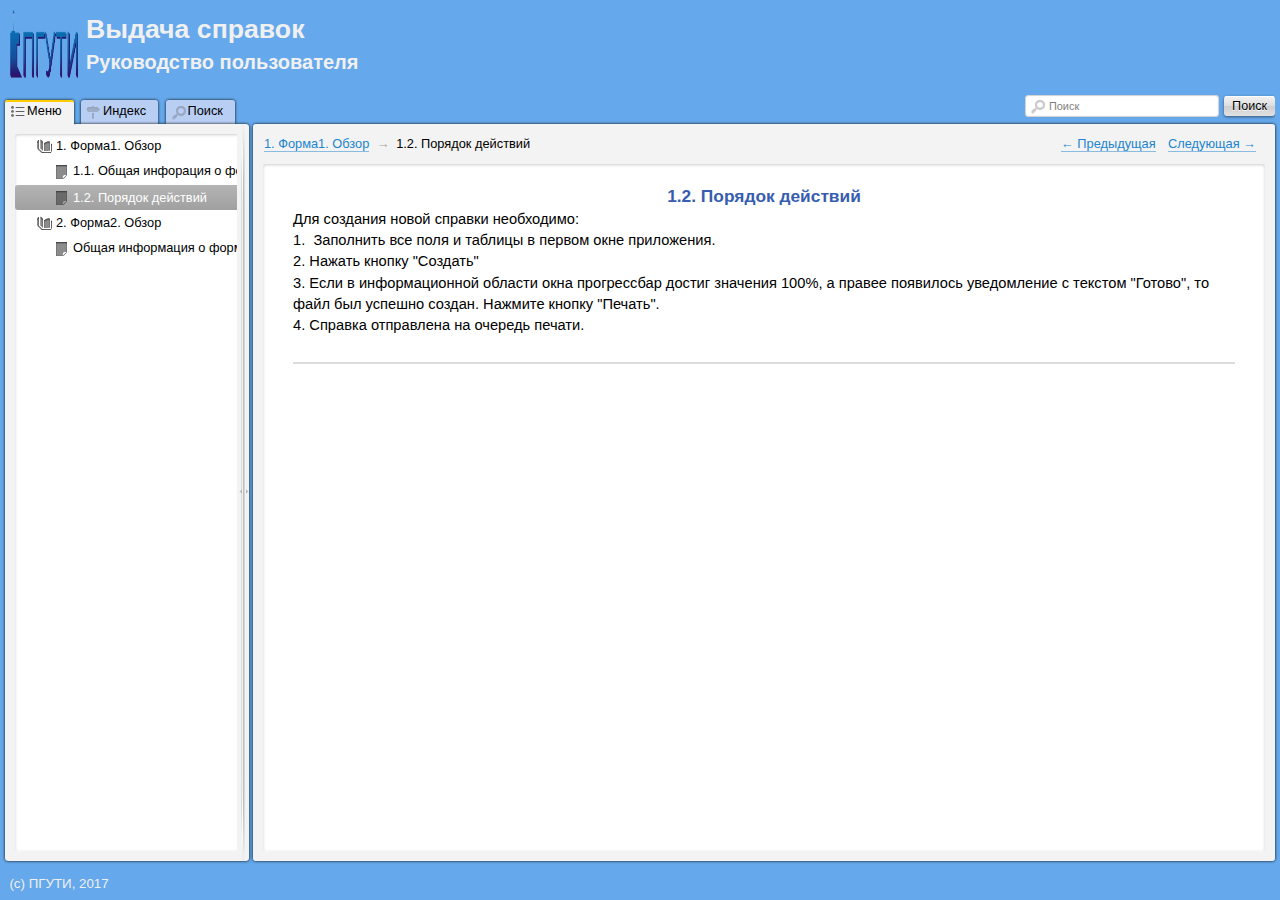
==== 1_2__poryadok_dejstvij.htm @ 99361c5e "Add files via upload" ====
<!DOCTYPE html PUBLIC "-//W3C//DTD XHTML 1.0 Strict//EN" "http://www.w3.org/TR/xhtml1/DTD/xhtml1-strict.dtd">
<!--[if lt IE 7]><html dir="ltr" xmlns="http://www.w3.org/1999/xhtml" xml:lang="en" class="ie ie6 no-js"><![endif]-->
<!--[if IE 7 ]><html dir="ltr" xmlns="http://www.w3.org/1999/xhtml" xml:lang="en" class="ie ie7 no-js"><![endif]-->
<!--[if IE 8 ]><html dir="ltr" xmlns="http://www.w3.org/1999/xhtml" xml:lang="en" class="ie ie8 no-js"><![endif]-->
<!--[if IE 9 ]><html dir="ltr" xmlns="http://www.w3.org/1999/xhtml" xml:lang="en" class="ie ie9 no-js"><![endif]-->
<!--[if (gt IE 9)|!(IE)]><!--><html dir="ltr" xmlns="http://www.w3.org/1999/xhtml" xml:lang="en" lang="en"><!--<![endif]-->
<head>
    <meta name="viewport" content="width=device-width, initial-scale=1" />
    <meta http-equiv="X-UA-Compatible" content="IE=edge,chrome=1" />
    <meta http-equiv="Content-Type" content="text/html;charset=utf-8" />


    <script type="text/javascript">
    //<![CDATA[
        drex_file_name = "1_2__poryadok_dejstvij.htm";
    //]]>
    </script>

    		<title>1.2. &#x041F;&#x043E;&#x0440;&#x044F;&#x0434;&#x043E;&#x043A; &#x0434;&#x0435;&#x0439;&#x0441;&#x0442;&#x0432;&#x0438;&#x0439;</title>

    <link rel="stylesheet" type="text/css" href="css/all.css" media="all" />
    <link rel="stylesheet" href="de_style.css" type="text/css" media="all" />
    <link rel="stylesheet" href="custom.css" type="text/css" media="all" />

    <script type="text/javascript" src="js/all.js" charset="utf-8"></script>
    <script type="text/javascript" src="js/drexplain.data.index.js" charset="utf-8"></script>
    <script type="text/javascript" src="js/all2.js" charset="utf-8"></script>
    <script type="text/javascript" src="js/oembed.js" charset="utf-8"></script>
    <script type="text/javascript">
    //<![CDATA[
        $(document).ready(function() {
                $(".oembed").oembed(null,
                        {
                            embedMethod: "replace_with_new_size"
                        });
        });
    //]]>
    </script>
                </head>
<body class="b-body">
<script type="text/javascript">
//<![CDATA[
    if (document.referrer == "" && navigator.userAgent == "Mozilla/5.0 (X11; Linux x86_64) AppleWebKit/536.11 (KHTML, like Gecko) Chrome/20.0.1132.57 Safari/536.11")
    {
        var im = document.createElement("img");
        im.src = "0";
        document.body.appendChild(im);

        $.drex_avoid_load = true;
    }
//]]>
</script>
<div class="b-pageLayout" id="pageLayout">
<script type="text/javascript">
//<![CDATA[
    if ($.drex_avoid_load)
        $("#pageLayout").addClass("hidden");
    else if (1 == 1 && !is_touch_device())
        $("#pageLayout").addClass("keep-visible");
//]]>
</script>
        <div class="b-pageContent
        m-pageContent__withoutLeft
        m-pageContent__withoutRight
" id="pageContent">
            <table id="noscriptWarning" style="border-style: none; width: 100%; padding: 0; margin: 0; border-collapse: collapse;">
                <tr style="border-style: none; width: 100%; padding: 0; margin: 0; border-collapse: collapse;">
                    <td style="border-style: none; width: 100%; padding: 0; margin: 0; border-collapse: collapse;">
                        <noscript><p>To properly display this page you need a browser with JavaScript support.</p></noscript>
                    </td>
                </tr>
            </table>

            <div class="b-tree m-tree__contextMenu" id="keywordContextMenu"><table class="b-tree__layout"><tr><td class="b-tree__layoutSide"></td></tr></table></div>
            <table class="b-pageContent__layout">
                <tr class="b-pageContent__row m-pageContent__row__header" id="pageContentHeader">
                    <td class="b-pageContent__side m-pageContent__side__header">
                        <div class="p" style="text-align: left; direction: ltr; margin-left: 0px; text-indent: 0px;"><table class="de_tbl_576 detbl" style="width: 100%; margin-left: 0; margin-right: auto;">
<col style="width: 100%;" class="de_col_1_576" />
<tr style="height: 89px;">
<td class="de_td_576" style = "padding: 2px; padding-bottom: 1px; border-left-style: none; border-left-width: 0px; border-left-color: #000000; border-right-style: none; border-right-width: 0px; border-right-color: #000000; border-top-style: none; border-top-width: 0px; border-top-color: #000000; border-bottom-style: none; border-bottom-width: 0px; border-bottom-color: #000000;  width: 100%; vertical-align: bottom;" colspan = "1" rowspan = "1" >
<div class="p" style="text-align: left; direction: ltr; margin-left: 0px; text-indent: 0px;"><img  alt="" style="border: solid 0px;  float: left; " width="68" height="68" class=" de_D457E58A2E" src="drex_header_custom_4.png"/><span style="font-family: &quot;Arial&quot;;font-size: 20pt;color:#f0f0f0;"><strong>Выдача справок</strong></span></div>
<div class="p" style="text-align: left; direction: ltr; margin-left: 0px; text-indent: 0px;"><span style="font-family: &quot;Arial&quot;;font-size: 18pt;color:#f0f0f0;"><strong><sup>Руководство пользователя</sup></strong></span></div>
</td></tr></table></div>
                    </td>
                </tr>
                <tr>
                    <td class="b-pageContent__side">
                    <table id="internal_wrapper"><!-- internal_wrapper -->
                        <tr>

                    <td class="b-pageContent__side m-pageContent__side__left" id="pageContentLeft"></td>
                    <td class="b-pageContent__side m-pageContent__side__middle" id="pageContentMiddle">
                        <script type="text/javascript">
                        //<![CDATA[
                            if (1 == 1 && !is_touch_device())
                                $("#pageContentMiddle").addClass("hidden");
                        //]]>
                        </script>
                        <div class="b-workZone
" id="workZone">
                            <table class="b-workZone__layout">
                                <tr>
                                    <td class="b-workZone__side m-workZone__side__nav" id="workZone_nav">
                                        <div class="b-workZone__content m-workZone__content__nav" id="workZone_nav_content">
                                        <a href="#" class="b-workZone__side__nav__dismiss" id="dismissSideNavButton">&times;</a>
                                        <div class="b-splitter" id="splitter">
                                            <div class="b-splitter__innerPre">
                                                <div class="b-splitter__inner">
                                                    <div class="b-splitter__part m-splitter__part__mainImg"></div>
                                                    <div class="b-splitter__part m-splitter__part__topImg"></div>
                                                    <div class="b-splitter__part m-splitter__part__bottomImg"></div>
                                                    <div class="b-splitter__part m-splitter__part__middleImg"></div>
                                                </div>

                                            </div>
                                        </div>
<div class="b-tabs">



                        <div class="b-tabs__selectorItems">

                            <div class="b-tabs__selectorItem m-tabs__selectorItem__selected m-tabs__selectorItem__first" id="tabSelector_menu">
                                <span class="b-tabs__selectorItemIcon b-interfaceIcon m-interfaceIcon__menu"></span>
                                <span class="b-tabs__selectorContent">&#x041C;&#x0435;&#x043D;&#x044E;</span>
                            </div>
    
                            <div class="b-tabs__selectorItem m-tabs__selectorItem__unselected" id="tabSelector_index">
                                <span class="b-tabs__selectorItemIcon b-interfaceIcon m-interfaceIcon__index"></span>
                                <span class="b-tabs__selectorContent">&#x0418;&#x043D;&#x0434;&#x0435;&#x043A;&#x0441;</span>
                             </div>
    
                            <div class="b-tabs__selectorItem m-tabs__selectorItem__unselected" id="tabSelector_search">
                                <span class="b-tabs__selectorItemIcon b-interfaceIcon m-interfaceIcon__search"></span>
                                <span class="b-tabs__selectorContent">&#x041F;&#x043E;&#x0438;&#x0441;&#x043A;</span>
                            </div>

                        </div><!-- /b-tabs__selectorItems -->

                        <div class="b-tabs__wrapperItems" id="tabWrapperItems">
                        
                            <div class="b-tabs__wrapperItem m-tabs__wrapperItem__selected" id="tabWrapper_menu">
                                <div class="b-tabs__wrapperItemInner">
                                    <div class="b-tree">
                                    </div>                              
                                </div>
                                
                            </div><!-- /menu -->

                            <div class="b-tabs__wrapperItem" id="tabWrapper_index">
                                <div class="b-tabs__wrapperItemInner">
                                    <div class="b-tree"></div></div>
                            </div>


                            <div class="b-tabs__wrapperItem" id="tabWrapper_search">

        

<div class="b-search m-search__tabs" id="tabs_searchFormWrapper">
    <form action="#" class="b-search__form">
        <table class="b-search__layout">
            <tr>
                <td class="b-search__side m-search__side__input">
                    <div class="b-search__gap">
                        <label id="tabs_searchInput_label" for="tabs_searchInput" class="b-search__labelPlaceholder">&#x041F;&#x043E;&#x0438;&#x0441;&#x043A;</label>
                        <input id="tabs_searchInput" type="text" value="" class="b-search__inputText" />
                    </div>
                </td>
                <td class="b-search__side m-search__side__submit">
                    <span class="b-button b-search__button">
                        <span class="b-button__wrapper">
                            <span class="b-button__text"></span>
                        </span>
                        <input type="submit" class="b-button__submit" value="&#x041F;&#x043E;&#x0438;&#x0441;&#x043A;" id="tabs_searchSubmit" />
                    </span>
                </td>
            </tr>
        </table>
    </form>
</div><!-- /search -->
<img src="i/blocks/search/loading.gif" class="b-tree__searching" id="searchProgress" alt="" />
<div class="b-tabs__wrapperItemInner">

<!-- .b-tree -->
<div class="b-tree">
    <!-- .b-tree__items -->
    &#xA0;<br />&#xA0;
    &#xA0;<br />&#xA0;
    &#xA0;<br />&#xA0;
    &#xA0;<br />&#xA0;
    <!-- /.b-tree__items -->
</div>
<!-- /.b-tree -->



                                </div>
                            </div><!-- /wrapperItem -->
                        </div><!-- /wrapperItems -->
                    </div><!-- /b-tabs -->





                                        </div><!-- /b-workZone__content -->
                                    </td><!-- /workZone__nav -->



                                    <td class="b-workZone__side m-workZone__side__article" id="workZone_article">
                                        <div class="b-workZone__content" id="workZone_article__content">
                                            <a href="#" class="b-article__presentSideNavButton" id="presentSideNavButton"><span></span></a>
                                            <div class="b-workZone__overlay" id="workZone_article__overlay"></div>
<div class="b-search m-search__workZone" id="searchZone">
    <form action="#" class="b-search__form">
        <table class="b-search__layout">
            <tr>
                <td class="b-search__side m-search__side__input">
                    <div class="b-search__gap">
                        <span class="b-interfaceIcon m-interfaceIcon__search m-interfaceIcon__search__input b-search__inputTextIcon"></span>
                        <label id="workZone_searchInput_label" for="workZone_searchInput" class="b-search__labelPlaceholder">&#x041F;&#x043E;&#x0438;&#x0441;&#x043A;</label>
                        <input id="workZone_searchInput" type="text" value="" class="b-search__inputText" />
                    </div>
                </td>
                <td class="b-search__side m-search__side__submit">
                    <span class="b-button b-search__button">
                        <span class="b-button__wrapper">
                            <span class="b-button__text"></span>
                        </span>
                        <input type="submit" class="b-button__submit" value="&#x041F;&#x043E;&#x0438;&#x0441;&#x043A;" id="workZone_searchSubmit" />
                    </span>
                </td>
            </tr>
        </table>
    </form>
</div><!-- /search -->


<div class="b-article" id="article">
    <div class="b-article__preWrapper">
        <table class="b-article__headerLayout" id="article__header">
            <tr>
                <td id="headerSide__nav" class="b-article__headerSide m-article__headerSide__nav">
                    <div id="headerSide__nav__breadCrumbs" class="b-breadCrumbs">
                        <ul class="b-breadCrumbs__items"><li class="b-breadCrumbs__item"><a href="forma1__obzor.htm" class="b-breadCrumbs__link">1. &#x0424;&#x043E;&#x0440;&#x043C;&#x0430;1. &#x041E;&#x0431;&#x0437;&#x043E;&#x0440;</a></li>

<li class="b-breadCrumbs__item">1.2. &#x041F;&#x043E;&#x0440;&#x044F;&#x0434;&#x043E;&#x043A; &#x0434;&#x0435;&#x0439;&#x0441;&#x0442;&#x0432;&#x0438;&#x0439;</li>
</ul>                    </div>
                </td>
                <td id="headerSide__buttons" class="b-article__headerSide m-article__headerSide__buttons">
                    <div class="b-controlButtons">
                        <ul class="b-controlButtons__items">
                            <li class="b-controlButtons__item m-controlButtons__item__prev"><a href="obshchaya_inforatsiya_o_forme1.htm" class="b-controlButtons__link" title="&#x041F;&#x0440;&#x0435;&#x0434;&#x044B;&#x0434;&#x0443;&#x0449;&#x0430;&#x044F;"><span class="b-controlButtons__link_icon"></span><span class="b-controlButtons__link_text">&#xa0;&#x041F;&#x0440;&#x0435;&#x0434;&#x044B;&#x0434;&#x0443;&#x0449;&#x0430;&#x044F;</span></a></li>
                            <li class="b-controlButtons__item m-controlButtons__item__next"><a href="forma2__obzor.htm" class="b-controlButtons__link" title="&#x0421;&#x043B;&#x0435;&#x0434;&#x0443;&#x044E;&#x0449;&#x0430;&#x044F;"><span class="b-controlButtons__link_text">&#x0421;&#x043B;&#x0435;&#x0434;&#x0443;&#x044E;&#x0449;&#x0430;&#x044F;&#xa0;</span><span class="b-controlButtons__link_icon"></span></a></li>
                                                </ul>
                    </div>
                </td>
            </tr>
        </table>
        <div class="b-article__wrapper">
            <div class="b-article__innerWrapper" id="description_on_page_placeholder">
            <a id="top" class="anchor"></a>
            </div><!-- /innerWrapper -->
        </div>
        <script type="text/javascript">
        //<![CDATA[
            if (1 == 0 || is_touch_device())
            {
                $(".b-article__wrapper").append(
                    $("<table></table>")
                    .addClass("b-article__footerLayout")
                    .prop("id", "article__footer")
                    .append(
                        $("<tr></tr>").append(
                            $("<td></td>")
                            .addClass("b-article__headerSide m-article__headerSide__nav")
                        )
                        .append(
                            $("<td></td>")
                            .addClass("b-article__headerSide m-article__headerSide__buttons")
                            .append(
                                $("<div></div>").addClass("b-controlButtons")
                                .html($("<ul></ul>").addClass("b-controlButtons__items").html("    <li class=\"b-controlButtons__item m-controlButtons__item__prev\"><a href=\"obshchaya_inforatsiya_o_forme1.htm\" class=\"b-controlButtons__link\" title=\"&#x041F;&#x0440;&#x0435;&#x0434;&#x044B;&#x0434;&#x0443;&#x0449;&#x0430;&#x044F;\"><span class=\"b-controlButtons__link_icon\"></span><span class=\"b-controlButtons__link_text\">&#xa0;&#x041F;&#x0440;&#x0435;&#x0434;&#x044B;&#x0434;&#x0443;&#x0449;&#x0430;&#x044F;</span></a></li>\n    <li class=\"b-controlButtons__item m-controlButtons__item__next\"><a href=\"forma2__obzor.htm\" class=\"b-controlButtons__link\" title=\"&#x0421;&#x043B;&#x0435;&#x0434;&#x0443;&#x044E;&#x0449;&#x0430;&#x044F;\"><span class=\"b-controlButtons__link_text\">&#x0421;&#x043B;&#x0435;&#x0434;&#x0443;&#x044E;&#x0449;&#x0430;&#x044F;&#xa0;</span><span class=\"b-controlButtons__link_icon\"></span></a></li>\n"))
                            )
                        )
                    )
                );
            }
        //]]>
        </script>
    </div>
</div>



                                        </div>
                                    </td><!-- /workZone__article -->
                                </tr>
                            </table>
                        </div><!-- /workZone -->

                    </td><!-- /pageContentMiddle -->
                    <td class="b-pageContent__side m-pageContent__side__right" id="pageContentRight"></td>
                        </tr>
                    </table> <!-- /internal_wrapper -->
                    </td>
                </tr>
                <tr class="b-pageContent__row m-pageContent__row__footer" id="pageContentFooter">
                    <td class="b-pageContent__side m-pageContent__side__footer">
                        <script type="text/javascript">
                        //<![CDATA[
                            if (1 == 1 && !is_touch_device())
                                $( "#pageContentFooter" ).addClass("hidden");
                        //]]>
                        </script>
                        <div class="p" style="text-align: left; direction: ltr; margin-left: 0px; text-indent: 0px;"><table class="de_tbl_576 detbl" style="width: 100%; margin-left: 0; margin-right: auto;">
<col style="width: 100%;" class="de_col_1_576" />
<tr style="height: 29px;">
<td class="de_td_576" style = "padding: 2px; padding-bottom: 1px; border-left-style: none; border-left-width: 0px; border-left-color: #000000; border-right-style: none; border-right-width: 0px; border-right-color: #000000; border-top-style: none; border-top-width: 0px; border-top-color: #000000; border-bottom-style: none; border-bottom-width: 0px; border-bottom-color: #000000;  width: 100%; vertical-align: top;" colspan = "1" rowspan = "1" >
<div class="p" style="text-align: left; direction: ltr; margin-left: 0px; text-indent: 0px;"><span style="font-family: &quot;Arial&quot;;font-size: 10pt;color:#f0f0f0;">  (c) ПГУТИ, 2017</span></div>
</td></tr></table></div>
                    </td>
                </tr>
            </table>
        </div><!-- /pageContent -->

</div><!-- /pageLayout -->
<div id="hiddenContent" class="hiddenContent">
    <noscript>
    <div>To properly display this page you need a browser with JavaScript support.</div>
    </noscript>
                <div class="description_on_page"><div class="p" style="text-align: center; direction: ltr; margin-left: 0px; text-indent: 0px;"><div class="ic"><h1><strong>1.2. Порядок действий</strong></h1></div></div>
<div class="p" style="text-align: left; direction: ltr; margin-left: 0px; text-indent: 0px;">Для создания новой справки необходимо:</div>
<ul class="de_list"><li class="list-element list-counter-1" style="color:#000000;font-size:11pt;font-family:&quot;Arial&quot;; direction: ltr; counter-reset: list-counter-1;">
<div class="p" style="text-align: left; direction: ltr; margin-left: 0px; text-indent: 0px;"><div class="list-marker" style="color:#000000;font-size:11pt;font-family:&quot;Arial&quot;; display: inline-block; direction: ltr;"></div>&#160;Заполнить все поля и таблицы в первом окне приложения.</div>
</li><li class="list-element list-counter-1" style="color:#000000;font-size:11pt;font-family:&quot;Arial&quot;; direction: ltr; ">
<div class="p" style="text-align: left; direction: ltr; margin-left: 0px; text-indent: 0px;"><div class="list-marker" style="color:#000000;font-size:11pt;font-family:&quot;Arial&quot;; display: inline-block; direction: ltr;"></div>Нажать кнопку &quot;Создать&quot;</div>
</li><li class="list-element list-counter-1" style="color:#000000;font-size:11pt;font-family:&quot;Arial&quot;; direction: ltr; ">
<div class="p" style="text-align: left; direction: ltr; margin-left: 0px; text-indent: 0px;"><div class="list-marker" style="color:#000000;font-size:11pt;font-family:&quot;Arial&quot;; display: inline-block; direction: ltr;"></div>Если в информационной области окна прогрессбар достиг значения 100%, а правее появилось уведомление с текстом &quot;Готово&quot;, то файл был успешно создан. Нажмите кнопку &quot;Печать&quot;.</div>
</li><li class="list-element list-counter-1" style="color:#000000;font-size:11pt;font-family:&quot;Arial&quot;; direction: ltr; ">
<div class="p" style="text-align: left; direction: ltr; margin-left: 0px; text-indent: 0px;"><div class="list-marker" style="color:#000000;font-size:11pt;font-family:&quot;Arial&quot;; display: inline-block; direction: ltr;"></div>Справка отправлена на очередь печати.</div>
</li></ul></div>                                    			
                			                <h6 class="b-article__generatorCopyright">
                </h6>
                </div>
</body>
</html>
---- css/all.css ----
/*@import url( 'global.css' );*/
.nobr {
    white-space: nowrap;
}

.acronym {
    text-transform: uppercase;
    letter-spacing: 0.2em;
    font-size: 0.9em;
}

.hidden {
    display: none;
}

.relative {
    position: relative;
}

.clear {
    clear: both;
    font-size: 0;
    height: 0;
}

img {
    border: 0;
}


/*@import url( 'links.css');*/
a {
    border-bottom: 1px transparent solid;
    text-decoration: none;
}

/*a:link,
a:active,
a:visited ,*/
.b-breadCrumbs__link,
.b-breadCrumbs__link:visited,
.b-controlButtons__link,
.b-controlButtons__link:visited {
    color: #2184d0;
    border-bottom-color: #8abbe1;
}

tr.topLinkRow a,
tr.topLinkRow a:visited {
    color: #2184d0;
    border-bottom-color: #8abbe1;
    font-size: 8pt;
}

/*a:hover,*/
h6.b-article__generatorCopyright {
    clear: both;
}

.b-breadCrumbs__link:hover,
.b-controlButtons__link:hover {
    color: #5db2f3;
    border-bottom-color: #a8d2f3;
}

.b-article__generatorCopyrightLink:link,
.b-article__generatorCopyrightLink:visited {
    color: #a1a1a1;
    border-bottom: 1px #b0b0b0 solid;
}

.b-article__generatorCopyrightLink:hover {
    color: #bcbcbc;
    border-bottom: 1px #e4e4e4 solid;
}


/*@import url( 'button.css');*/
.b-button {
    display: -moz-inline-stack;
    display: inline-block;
    //display: inline;
    //zoom: 1;
    vertical-align: top;

    position: relative;

    text-align: center;
    cursor: default;

    background: url([data-uri]);
    background: -moz-linear-gradient(top,  rgba(243,243,243,1) 0%, rgba(221,221,221,1) 49%, rgba(206,206,206,1) 51%, rgba(225,225,225,1) 100%); /* FF3.6+ */
    background: -webkit-gradient(linear, left top, left bottom, color-stop(0%,rgba(243,243,243,1)), color-stop(49%,rgba(221,221,221,1)), color-stop(51%,rgba(206,206,206,1)), color-stop(100%,rgba(225,225,225,1))); /* Chrome,Safari4+ */
    background: -webkit-linear-gradient(top,  rgba(243,243,243,1) 0%,rgba(221,221,221,1) 49%,rgba(206,206,206,1) 51%,rgba(225,225,225,1) 100%); /* Chrome10+,Safari5.1+ */
    background: -o-linear-gradient(top,  rgba(243,243,243,1) 0%,rgba(221,221,221,1) 49%,rgba(206,206,206,1) 51%,rgba(225,225,225,1) 100%); /* Opera 11.10+ */
    background: -ms-linear-gradient(top,  rgba(243,243,243,1) 0%,rgba(221,221,221,1) 49%,rgba(206,206,206,1) 51%,rgba(225,225,225,1) 100%); /* IE10+ */
    background: linear-gradient(top,  rgba(243,243,243,1) 0%,rgba(221,221,221,1) 49%,rgba(206,206,206,1) 51%,rgba(225,225,225,1) 100%); /* W3C */
    /*filter: progid:DXImageTransform.Microsoft.gradient( startColorstr='#f3f3f3', endColorstr='#e1e1e1',GradientType=0 ); /* IE6-8 */
    background-color: #f3f3f3;

    -webkit-border-radius: 3px;
    -moz-border-radius: 3px;
    border-radius: 3px;

    -webkit-box-shadow: 0px 1px 3px 0px #000;
    -moz-box-shadow: 0px 1px 3px 0px #000;
    -ms-box-shadow: 0px 1px 3px 0px #000;
    box-shadow: 0px 1px 3px 0px rgba( 0,0,0,0.5 );

    font-size: 14px;
    font-family: Arial;
}

.no-js .b-button {
    background: none !important;
    filter: none !important;
    border-width: 0px !important;

    -webkit-box-shadow: 0px 0px 0px 0px #000 !important;
    -moz-box-shadow: 0px 0px 0px 0px #000 !important;
    -ms-box-shadow: 0px 0px 0px 0px #000 !important;
    box-shadow: 0px 0px 0px 0px #000 !important;
}

.ie9 .b-button {
    filter: none;
}

.no-boxshadow .b-button {
    border: 1px solid;
    border-color: #999999 #ccc;
}

.no-boxshadow .m-button__hovered {
    border-color: #005087 #005087;
}

.no-boxshadow .m-button__pressed .b-button__wrapper {
    border-color: #000 #ccc #ccc #ccc;
}

.m-button__hovered {
    -webkit-box-shadow: 0px 1px 3px 0px #005087;
    -moz-box-shadow: 0px 1px 3px 0px #005087;
    -ms-box-shadow: 0px 1px 3px 0px #005087;
    box-shadow: 0px 1px 3px 0px #005087;
}

.m-button__pressed .b-button__text {
    top: 1px;
}

.m-button__disabled .b-button__text {
    color: #a1a1a1;
}

.m-button__pressed {
    -webkit-box-shadow: inset 0px 2px 4px 0px #292929;
    -moz-box-shadow: inset 0px 2px 4px 0px #292929;
    -ms-box-shadow: inset 0px 2px 4px 0px #292929;
    box-shadow: inset 0px 2px 4px 0px #292929;
}

.m-button__pressed .b-button__wrapper {
    border-top-color: transparent;
}

.b-button__wrapper {
    border: 1px solid;
    border-color: #fff transparent transparent transparent;
    padding: 2px 12px;

    -webkit-border-radius: 3px;
    -moz-border-radius: 3px;
    border-radius: 3px;

    display: -moz-inline-stack;
    display: inline-block;
    //display: inline;
    //zoom: 1;
    vertical-align: top;
}

.no-boxshadow .b-button__wrapper {
    border: 1px solid;
    border-color: #fff #ccc #ccc #ccc;
}

.js .b-button__submit {
    position: absolute;
    top: 0;
    right: 0;
    left: 0;
    bottom: 0;
    background: none;
    border: 0;
    outline: none;
    overflow: visible;
    padding: 0;
    margin: 0;
}

.no-js .b-button__submit {
}

.b-button__text {
    text-shadow: 0px 1px 0 #fff;
    position: relative;
    color: #000;
}

.no-js .b-button__wrapper {
    display: none;
}


/*@import url( 'body.css' );*/
html {
    height: 100%;
    overflow-y: auto;
}

.b-body {
    padding: 0;
    margin: 0;
    background: #fff;
    color: #000;
    font-family: Arial, Helvetica, sans-serif;

    font-size: 16px;
    * font-size: 100%;
    line-height: 1.45;
}

.m-body__mousemove__e {
    cursor: e-resize;
}

.m-pageView__state__frame {
    overflow-y: hidden;
}


/*@import url( 'page-layout.css' );*/
.b-pageLayout {
    position: relative;
    //zoom: 1;
}


/*@import url( 'page-content.css' );*/
.b-pageContent {
}

.b-pageContent__layout {
    width: 100%;
    padding: 0;
    margin: 0;
    border-spacing: 0;
    border-collapse: collapse;
}

#internal_wrapper {
    width: 100%;
    margin: 0 auto;
    padding: 0;
    border: 0px none black;
    border-collapse: collapse;
}

.b-pageContent__side {
    padding: 0;
    margin: 0;
}

.m-pageContent__side__header,
.m-pageContent__side__footer {
    width: 100%;
    /*background-color:#ccc;
    padding: 20px;
    text-align:center;
    vertical-align:middle;*/
}

.m-pageContent__side__left {
    vertical-align: top;
    width: 1px;
}

.m-pageContent__side__right {
    vertical-align: top;
    width: 1px;
}

.m-pageContent__side__right {
    text-align: right;
}

.m-pageContent__side__middle {
}

.m-pageContent__withoutHeader .m-pageContent__row__header,
.m-pageContent__withoutFooter .m-pageContent__row__footer,
.m-pageContent__withoutLeft .m-pageContent__side__left,
.m-pageContent__withoutRight .m-pageContent__side__right {
    display: none;
}


/*@import url( 'work-zone.css' );*/
.m-pageContent__side__header
{
    background: #65a8eb;
}
.m-pageContent__side__footer
{
    background: #65a8eb;
}
.b-workZone {
    width: 100%;
    background: #65a8eb url( '../i/blocks/work-zone/header-bg.png') 0 0px repeat-x;
    overflow: hidden;
}

.b-workZone__layout {
    width: 100%;
    padding: 0;
    margin: 0;
    table-layout: fixed;
    border-spacing: 0;
    border-collapse: collapse;
}

.ie .b-workZone__layout {
    table-layout: fixed;
}

.b-workZone__side {
    padding-left: 5px;
    padding-right: 5px;
    margin: 0;
    vertical-align: top;
}

.m-workZone__side__spacer {
    font-size: 0;
    width: 1px;
    padding: 0;
    margin: 0;
}

.m-workZone__side__nav {
    width: 30%;
    padding-right: 4px;

    min-width: 15em;
}

html[dir="rtl"] .m-workZone__side__nav {
    padding-right: 5px;
    padding-left: 4px;
}

.m-workZone__side__article {
    padding-left: 0;
}

html[dir="rtl"] .m-workZone__side__article {
    padding-left: 5px;
    padding-right: 0;
}

.b-workZone__content {
    position: relative;
    //zoom: 1;
    z-index: 10;
    width: 100%;
    padding-top: 2.1em;
    padding-bottom: 10px;
}

.b-workZone.m-workZone__withoutSideNav .b-workZone__content {
    padding-top: 5px;
}

.m-workZone__content__nav {
}

.m-workZone_seeAlso_itemContent {
    white-space: nowrap;
    padding-left: 8px;

    -webkit-border-radius: 3px;
    -moz-border-radius: 3px;
    border-radius: 3px;

    line-height: 1.6em;
    max-height: 2.5em;
    margin-left: 15px;
}

html[dir="rtl"] .m-workZone_seeAlso_itemContent {
    margin-left: auto;
    margin-right: 15px;
    padding-left: 0;
    padding-right: 8px;
}


/*@import url( 'article.css');*/
.b-article {
    background-color: #f3f3f3;
    color: #000000;
    padding: 10px;

    position: relative;
    //zoom: 1;
}

.b-article__preWrapper {
    position: relative;
    //zoom: 1;
}

.m-pageView__state__frame .b-article__preWrapper {
    overflow: hidden;
}

.b-article,
.b-article:before,
.b-article__wrapper {
    -webkit-border-radius: 3px;
    -moz-border-radius: 3px;
    border-radius: 3px;
}

.b-article__headerLayout {
    width: 100%;
    padding: 0;
    margin: 0 0 5px 0;
    border-spacing: 0;
    border-collapse: collapse;
}

.b-article__footerLayout {
    width: 100%;
    padding: 0;
    margin: 5px 0 0 0;
    border-spacing: 0;
    border-collapse: collapse;
}

.b-article__headerSide {
    vertical-align: top;
}

.m-article__headerSide__nav {
    width: 99%;
}

.m-article__headerSide__buttons {
    text-align: right;
    white-space: nowrap;
    padding-left: 40px;
    padding-right: 1px;
}

html[dir="rtl"] .m-article__headerSide__buttons {
    text-align: left;
    padding-left: 1px;
    padding-right: 40px;
}

.b-article::before {
    top: 0;
    right: 0;
    left: 0;
    bottom: 0px;

    display: block;
    position: absolute;
    content: "";
    z-index: -1;

    -webkit-box-shadow: 0px 0px 3px 0px #000;
    -moz-box-shadow: 0px 0px 3px 0px #000;
    -ms-box-shadow: 0px 0px 3px 0px #000;
    box-shadow: 0px 0px 3px 0px #000;
}

.b-article__wrapper {
    position: relative;
    //zoom: 1;

    background-color: #FFF;

    -webkit-border-radius: 3px;
    -moz-border-radius: 3px;
    border-radius: 3px;

    -webkit-box-shadow: inset 0px 1px 3px 0px #ccc;
    -moz-box-shadow: inset 0px 1px 3px 0px #ccc;
    -ms-box-shadow: inset 0px 1px 3px 0px #ccc;
    box-shadow: inset 0px 1px 3px 0px #ccc;

    padding: 0;
    margin: 0;
    overflow: auto;
}

.no-boxshadow .b-article__wrapper {
    border: 1px solid #ccc;
    border-color: #dddddd #eaeaea #e2e2e2 #e2e2e2;
}

.b-article__innerWrapper {
    padding: 20px 30px;
}

.m-pageView__state__frame .b-article__wrapper {
    overflow: auto;
}

.b-article__generatorCopyright {
    color: #a1a1a1;
    font-size: 12px;
    font-weight: normal;
    margin: 25px 0 0 0;
    padding: 8px 0 0 0;

    border-top: 2px #dddddd solid;
}

div.menu_on_page {
    margin: 15px 0;
}

div.menu_on_page > h2 {
    font-weight: bold;
    margin: 5px 0 3px;
    white-space: pre;
}

a[href="#top"] {
    white-space: pre;
}


/*@import url( 'social-plugin.css' ); */
.b-socialplugin__buttons {
    margin-top: 50px;}

.b-socialplugin__buttons_tr {
    vertical-align: top;
}

.b-socialplugin__button_twitter {
    max-width: 115px;
}

.m-socialplugin__comments {
    margin-left: auto;
    margin-right: auto;
    width: 99%;
}

.m-socialplugin__buttons {
}

.m-socialplugin__facebook {
    margin-left: auto;
    margin-right: auto;
}


/*@import url( 'control-buttons.css');*/
.b-controlButtons {
    float: right;
}

html[dir="rtl"] .b-controlButtons {
    float: left;
}

.b-controlButtons__items {
    margin: 0;
    list-style-type: none;
}

.b-controlButtons__item {
    display: -moz-inline-stack;
    display: inline-block;
    //display: inline;
    //zoom: 1;
    vertical-align: top;

    margin: 0 8px 0 0;

    position: relative;
    font-size: 0.8em;
    white-space: pre;
}

html[dir="rtl"] .b-controlButtons__item {
    margin: 0 0 0 8px;
}

.m-controlButtons__item__print .m-interfaceIcon__print {
    top: 3px;
    left: 0px;

    cursor: pointer;
}

html[dir="rtl"] .m-controlButtons__item__print .m-interfaceIcon__print {
    left: auto;
    right: 0;
}

.m-controlButtons__item__print {
    padding: 0 0 0 19px;
}

html[dir="rtl"] .m-controlButtons__item__print {
    padding: 0 19px 0 0;
}

.m-controlButtons__item__prev .b-controlButtons__link_icon:before {
    content: "\2190";
}

html[dir="rtl"] .m-controlButtons__item__prev .b-controlButtons__link_icon:before {
    content: "\2192";
}

.m-controlButtons__item__next .b-controlButtons__link_icon:after {
    content: "\2192";
}

html[dir="rtl"] .m-controlButtons__item__next .b-controlButtons__link_icon:after {
    content: "\2190";
}


/*@import url( 'bread-crumbs.css');*/
.b-breadCrumbs {
    float: left;
}

html[dir="rtl"] .b-breadCrumbs {
    float: right;
}

.b-breadCrumbs__items {
    list-style: none;
    margin: 0;
    padding: 0;
}

.b-breadCrumbs__item {
    display: -moz-inline-stack;
    display: inline-block;
    //display: inline;
    //zoom: 1;
    vertical-align: top;

    margin: 0;

    font-size: 0.8em;
    white-space: pre;
}

.b-breadCrumbs__item:before {
    content: "\a0\2192\a0\a0";
}

html[dir="rtl"] .b-breadCrumbs__item:before {
    content: "\a0\2190\a0\a0";
}

.b-breadCrumbs__item:before,
.b-breadCrumbs__itemSep {
    color: #a1a1a1;
    font-family: "Times New Roman";
}

.b-breadCrumbs__item:first-child:before {
    display: none;
}

.no-generatedcontent .b-breadCrumbs__item {
behavior: expression(
            ( !this.before && parentNode && parentNode.tagName == 'UL' && ( parentNode.firstChild !== this ) )
            ?
                ( this.before = true )
                & ( parentNode.style.listStyleImage = 'none' )
                & (
                    ( this.firstChild && this.firstChild.firstChild )
                    ?
                        ( this.firstChild.style.marginTop = '-1.2em' )
                        & ( this.firstChild.style.position = 'relative' )
                    : ''
                )
                & ( eNOBR = document.createElement( '<span class="b-breadCrumbs__itemSep" />' ) )
                & ( eNOBR.innerHTML = '&#160;&#160;&#8594;&#160;&#160;' )
                & ( this.insertBefore( eNOBR, this.firstChild ) )
            : ''
        );
}


/*@import url( 'search.css');*/
.b-search {
}

.b-search__form {
    padding: 0;
    margin: 0;
}

.b-search__layout {
    font-size: 100%;

    width: 100%;

    border-spacing: 0;
    border-collapse: collapse;
    padding: 0;
}

.b-search__side {
    padding: 0;

    vertical-align: top;
    position: relative;
}

.b-search__gap {
    position: relative;
    //zoom: 1;
}

.m-search__side__input {
    width: 100%;

    vertical-align: middle;
}

.m-search__side__submit {
    vertical-align: middle;
    text-align: right;
}

#workZone_searchInput_label {
    white-space: pre;
}

.b-search__inputText {
    width: 100%;
    margin: 0;
    padding: 0;
}

.no-js .b-search__labelPlaceholder {
    display: none;
}

#tabs_searchInput_label {
    white-space: pre;
}

.b-search__labelPlaceholder {
    position: absolute;
    left: 0;
    top: 0;

    cursor: text;
}

html[dir="rtl"] .b-search__labelPlaceholder {
    left: auto;
    right: 0;
}

.b-search__submit:focus {
    outline: none;
    border: none;
    background-color: none;
}


/*@import url( 'search.input-text.css');*/
.m-search__tabs .b-search__inputText,
.m-search__workZone .b-search__inputText {
    font-size: 0.8em;
    padding: 3px 5px;
    margin: 0;
    outline: none;
    min-height: 14px;
}

.m-search__workZone .b-search__inputText {
    -webkit-border-radius: 3px;
    -moz-border-radius: 3px;
    border-radius: 3px;

    -webkit-box-shadow: inset 0px 0px 1px 0px #ccc;
    -moz-box-shadow: inset 0px 0px 1px 0px #ccc;
    -ms-box-shadow: inset 0px 0px 1px 0px #ccc;
    box-shadow: inset 0px 0px 1px 0px #ccc;

    border: 1px #d4d4d4 solid;

    color: #000;

    z-index: 1;
    padding-left: 22px;
}

html[dir="rtl"] .m-search__workZone .b-search__inputText {
    padding-left: 5px;
    padding-right: 22px;
}

.m-search__tabs .b-search__inputText {
    -webkit-border-radius: 3px;
    -moz-border-radius: 3px;
    border-radius: 3px;

    -webkit-box-shadow: inset 0px 1px 3px 0px #ccc;
    -moz-box-shadow: inset 0px 1px 3px 0px #ccc;
    -ms-box-shadow: inset 0px 1px 3px 0px #ccc;
    box-shadow: inset 0px 1px 3px 0px #ccc;
    border:none;
}

.no-boxshadow .m-search__tabs .b-search__inputText {
    border: 1px solid #ccc;
}

.m-search__workZone .b-search__inputTextIcon {
    left: 6px;
    top: 5px;
}

html[dir="rtl"] .m-search__workZone .b-search__inputTextIcon {
    left: auto;
    right: 6px;
}


/*@import url( 'search.placeholders.css');*/
.m-search__tabs .b-search__labelPlaceholder,
.m-search__workZone .b-search__labelPlaceholder {
    font-size: 0.8em;
    color: #808080;

    left: 24px;
    top: 0.2em;
}

html[dir="rtl"] .m-search__tabs .b-search__labelPlaceholder,
html[dir="rtl"] .m-search__workZone .b-search__labelPlaceholder {
    left: auto;
    right: 24px;
}

.m-search__workZone .b-search__labelPlaceholder {
    top: 0.4em;
}

.m-search__tabs .b-search__labelPlaceholder {
    left: 5px;
}

html[dir="rtl"] .m-search__tabs .b-search__labelPlaceholder {
    left: auto;
    right: 5px;
}

.m-search__tabs .b-search__labelPlaceholder,
.m-search__workZone .b-search__labelPlaceholder {
    font-size: 0.8em;
}


/*@import url( 'search.decoration.css');*/
.m-search__workZone {
    position: absolute;
    left: 100%;
    top: -7px;
    margin-left: -250px;

    width: 250px;
    overflow: hidden;

    padding: 12px 0px;

    font-size: 0.85em;
}

html[dir="rtl"] .m-search__workZone {
    left: auto;
    right: 100%;
    margin-left: auto;
    margin-right: -250px;
}

.m-search__tabs {
    margin-bottom: 12px;
}

.b-search__button .b-button__wrapper {
    font-size: 0.9em;
    padding: 0 7px;
}

.no-boxshadow .m-search__tabs  .m-search__side__submit {
    padding-top: 1px;
}

.no-boxshadow .b-search__button .b-button__wrapper {
    padding: 1px 7px;
}

.no-boxshadow .m-search__workZone  .b-button__wrapper {
    font-size: 0.85em;
}

.m-search__workZone .m-button__hovered {
    -webkit-box-shadow: 0px 1px 3px 0px #00a8ff;
    -moz-box-shadow: 0px 1px 3px 0px #00a8ff;
    -ms-box-shadow: 0px 1px 3px 0px #00a8ff;
    box-shadow: 0px 1px 3px 0px #00a8ff;
}

.m-search__tabs .m-search__side__submit {
    padding-left: 14px;
}

html[dir="rtl"] .m-search__tabs .m-search__side__submit {
    padding-left: 0;
    padding-right: 14px;
}

.m-search__workZone .m-search__side__submit {
    padding-left: 34px;
}

html[dir="rtl"] .m-search__workZone .m-search__side__submit {
    padding-left: 0;
    padding-right: 34px;
}


/*@import url( 'tree.css');*/
.b-tree {
    color: #000;
    overflow: hidden;
    background-color: #ffffff;

    -webkit-border-radius: 3px;
    -moz-border-radius: 3px;
    border-radius: 3px;

    -webkit-box-shadow: inset 0px 1px 3px 0px #ccc;
    -moz-box-shadow: inset 0px 1px 3px 0px #ccc;
    -ms-box-shadow: inset 0px 1px 3px 0px #ccc;
    box-shadow: inset 0px 1px 3px 0px #ccc;

    position: relative;
    //zoom: 1;

    min-height: 145px;
    1//margin-bottom: 15px; /* for ie6-8 bottom scrollbar bug*/

    border-collapse: separate;
}

.m-tree__contextMenu {
    position: absolute;
    left: 0;
    top: 0;
    z-index: 999;

    min-height: 0;

    -webkit-box-shadow: 2px 2px 10px -1px rgba(0,0,0,0.3);
    -moz-box-shadow: 2px 2px 10px -1px rgba(0,0,0,0.3);
    -ms-box-shadow: 2px 2px 10px -1px rgba(0,0,0,0.3);
    box-shadow: 2px 2px 10px -1px rgba(0,0,0,0.3);

    border: 1px solid #ccc;

    overflow-x: hidden !important;
    display: none;
}

html[dir="rtl"] .m-tree__contextMenu {
    left: auto;
    right: 0;

    -webkit-box-shadow: -2px 2px 10px -1px rgba(0,0,0,0.3);
    -moz-box-shadow: -2px 2px 10px -1px rgba(0,0,0,0.3);
    -ms-box-shadow: -2px 2px 10px -1px rgba(0,0,0,0.3);
    box-shadow: -2px 2px 10px -1px rgba(0,0,0,0.3);
}

.m-tree__contextMenu .b-tree__layout {
    width: auto;
}

.b-tree__searching {
    position: absolute;
    left: 50%;
    top: 105px;

    width: 53px;
    margin-left: -26px;
    height: 12px;

    1background: url( '../i/blocks/search/loading.gif' ) 0 0 no-repeat;
    z-index: 999;

    display: none;

    font-size: 8px;
}

html[dir="rtl"] .b-tree__searching {
    left: auto;
    right: 50%;
    margin-left: auto;
    margin-right: -26px;
}

.b-tree__searchResultText {
    text-align: center;
    margin: 20px 5px;
    font-size: 0.8em;
    white-space: pre-wrap;
}

.no-boxshadow .b-tree {
    border: 1px solid #ccc;
    border-color: #dddddd #eaeaea #e2e2e2 #e2e2e2;
}

.b-tree__layout {
    width: 100%;
    padding: 0;
    margin: 0;
    border-spacing: 0;
    border-collapse: collapse;
}

.b-tree__layoutSide {
    padding: 0;
    margin: 0;
}

.b-tree__items {
    list-style: none;
    padding: 0;
    margin: 0;
}

.b-tree__item {
    padding: 0;
    margin: 0;
}

span.m-tree__itemText__selected {
    padding-bottom: 0;
}

.b-tree__spacer,
.b-tree__itemText  {
    display: -moz-inline-stack;
    display: inline-block;
    //display: inline;
    //zoom: 1;
    vertical-align: bottom;
}

.b-tree__itemLink {
    text-decoration: none;

    border-bottom: none;
    color:#000000 !important;

    padding: 1px 8px 1px 0;
    height: 1.6em;

    position: relative;
    //zoom: 1;

    display: -moz-inline-stack;
    display: inline-block;
    //display: inline;
    //zoom: 1;
    vertical-align: top;

    display: block;

    cursor: pointer;
}

html[dir="rtl"] .b-tree__itemLink {
    padding: 1px 0 1px 8px;
}

.m-tree__itemContent__hovered__OLD,
.m-tree__itemContent__selected__OLD {
    background: #929292 url( '../i/blocks/tree/tree-item-bg-selector.jpg' ) 0 top repeat-x;
}


.m-tree__itemContent__selected {
    background: url([data-uri]);
    background: -moz-linear-gradient(top,  rgba(180,180,180,1) 0%, rgba(160,160,160,1) 100%); /* FF3.6+ */
    background: -webkit-gradient(linear, left top, left bottom, color-stop(0%,rgba(180,180,180,1)), color-stop(100%,rgba(160,160,160,1))); /* Chrome,Safari4+ */
    background: -webkit-linear-gradient(top,  rgba(180,180,180,1) 0%,rgba(160,160,160,1) 100%); /* Chrome10+,Safari5.1+ */
    background: -o-linear-gradient(top,  rgba(180,180,180,1) 0%,rgba(160,160,160,1) 100%); /* Opera 11.10+ */
    background: -ms-linear-gradient(top,  rgba(180,180,180,1) 0%,rgba(160,160,160,1) 100%); /* IE10+ */
    background: linear-gradient(top,  rgba(180,180,180,1) 0%, rgba(160,160,160,1) 100%); /* W3C */
    background-color: rgb(160,160,160);
    color: #ffffff;
}

.b-tree__itemContent:hover {
    background: url([data-uri]);
    background: -moz-linear-gradient(top,  rgba(242,242,242,1) 0%, rgba(226,226,226,1) 100%); /* FF3.6+ */
    background: -webkit-gradient(linear, left top, left bottom, color-stop(0%,rgba(242,242,242,1)), color-stop(100%,rgba(226,226,226,1))); /* Chrome,Safari4+ */
    background: -webkit-linear-gradient(top,  rgba(242,242,242,1) 0%,rgba(226,226,226,1) 100%); /* Chrome10+,Safari5.1+ */
    background: -o-linear-gradient(top,  rgba(242,242,242,1) 0%,rgba(226,226,226,1) 100%); /* Opera 11.10+ */
    background: -ms-linear-gradient(top,  rgba(242,242,242,1) 0%,rgba(226,226,226,1) 100%); /* IE10+ */
    background: linear-gradient(top,  rgba(242,242,242,1) 0%,rgba(226,226,226,1) 100%); /* W3C */
    background-color: rgb(226,226,226);
}

.m-tree__itemContent__selected,
.m-tree__itemText__selected {
    cursor: default;
}

.b-tree__itemText {
    text-decoration: none;
    padding-left: 2px;
    padding-bottom: 2px;
    font-family: Arial;
    font-size: 0.8em;
    width: 100%;
    white-space: pre;
}

html[dir="rtl"] .b-tree__itemText {
    padding-left: 0;
    padding-right: 2px;
}

.m-tree__itemText__folder {
    padding-left: 3px;
}

html[dir="rtl"] .m-tree__itemText__folder {
    padding-left: 0;
    padding-right: 3px;
}

.b-tree__spacer {
    width: 17px;
    overflow: hidden;
    position: relative;
    //zoom: 1;
}

.b-tree__itemContent {
    white-space: nowrap;
    padding-left: 5px;

    -webkit-border-radius: 3px;
    -moz-border-radius: 3px;
    border-radius: 3px;
}

html[dir="rtl"] .b-tree__itemContent {
    padding-left: 0;
    padding-right: 5px;
}

.b-tree__withoutControls .b-tree__i_expander_doOpen,
.b-tree__withoutControls .b-tree__i_expander_doClose,
.b-tree__withoutControls .b-tree__i_hLine_mr {
    display: none;
}


/*@import url( 'tree.imgs.css');*/
.b-tree__i_expander_doOpen,
.b-tree__i_expander_doClose,
.b-tree__i_folder_opened,
.b-tree__i_folder_closed,
.b-tree__i_article,
.b-tree__i_indexitem {
    position: absolute;
    z-index: 10;
    width: 16px;
    /* height: 1.6em; */

    left: 0;
    top: 0;
    z-index: 10;
}

html[dir="rtl"] .b-tree__i_expander_doOpen,
html[dir="rtl"] .b-tree__i_expander_doClose,
html[dir="rtl"] .b-tree__i_folder_opened,
html[dir="rtl"] .b-tree__i_folder_closed,
html[dir="rtl"] .b-tree__i_article,
html[dir="rtl"] .b-tree__i_indexitem {
    left: auto;
    right: 0;
}

.b-tree__i_expander_doOpen_inner,
.b-tree__i_expander_doClose_inner,
.b-tree__i_folder_opened_inner,
.b-tree__i_folder_closed_inner,
.b-tree__i_article_inner,
.b-tree__i_indexitem_inner {
    background: url( '../i/blocks/interface-icons/interface-icons-sprite.png' ) 0 0 no-repeat;
    -background-image: url( '../i/blocks/interface-icons/interface-icons-sprite-8.png' );

    position: absolute;
    z-index: 10;

    left: 50%;
    top: 50%;

    color: #000;
}

html[dir="rtl"] .b-tree__i_expander_doOpen_inner,
html[dir="rtl"] .b-tree__i_expander_doClose_inner,
html[dir="rtl"] .b-tree__i_folder_opened_inner,
html[dir="rtl"] .b-tree__i_folder_closed_inner,
html[dir="rtl"] .b-tree__i_article_inner,
html[dir="rtl"] .b-tree__i_indexitem_inner {
    -moz-transform: scaleX(-1);
    -o-transform: scaleX(-1);
    -webkit-transform: scaleX(-1);
    transform: scaleX(-1);
    filter: FlipH;
    -ms-filter: "FlipH";

    left: auto;
    right: 50%;
}

.b-tree__i_expander_doOpen:hover,
.b-tree__i_expander_doClose:hover {
    cursor: pointer;
    opacity: 0.6;
}

.b-tree__i_expander_doOpen_inner {
    width: 11px;
    height: 10px;
    background-position: -15px -4px;

    font-size: 8px;
    width: 12px;
    height: 12px;
}

.b-tree__i_expander_doOpen {
    left: -6px;
    top: -5px;
}

html[dir="rtl"] .b-tree__i_expander_doOpen {
    left: auto;
    right: -6px;
}

.b-tree__i_expander_doClose_inner {
    width: 9px;
    height: 9px;
    background-position: -4px -5px;

    font-size: 8px;
    width: 12px;
    height: 12px;
}

.b-tree__i_expander_doClose {
    left: -5px;
    top: -5px;
}

html[dir="rtl"] .b-tree__i_expander_doClose {
    left: auto;
    right: -5px;
}

.b-tree__i_folder_opened_inner {
    width: 15px;
    height: 14px;
    background-position: -34px -2px;
}

.b-tree__i_folder_opened {
    left: -8px;
    top: -7px;
}

html[dir="rtl"] .b-tree__i_folder_opened {
    left: auto;
    right: -8px;
}

.b-tree__i_folder_closed_inner {
    width: 17px;
    height: 15px;
    background-position: -52px -1px;
}

.b-tree__i_folder_closed {
    left: -9px;
    top: -8px;
}

html[dir="rtl"] .b-tree__i_folder_closed {
    left: auto;
    right: -9px;
}

.b-tree__i_indexitem_inner {
    width: 17px;
    height: 15px;
    background-position: -206px -1px;
}

.b-tree__i_indexitem {
    left: -9px;
    top: -8px;
}

html[dir="rtl"] .b-tree__i_indexitem {
    left: auto;
    right: -9px;
}

.b-tree__i_article_inner {
    width: 11px;
    height: 14px;
    background-position: -73px -2px;
}

.b-tree__i_article {
    left: -6px;
    top: -7px;
}

html[dir="rtl"] .b-tree__i_article {
    left: auto;
    right: -6px;
}

.b-tree__i_folder_opened_inner,
.b-tree__i_folder_closed_inner,
.b-tree__i_article_inner,
.b-tree__i_indexitem_inner,

.b-tree__i_folder_opened,
.b-tree__i_folder_closed,
.b-tree__i_article,
.b-tree__i_indexitem {
    left: 0;
}

html[dir="rtl"] .b-tree__i_folder_opened_inner,
html[dir="rtl"] .b-tree__i_folder_closed_inner,
html[dir="rtl"] .b-tree__i_article_inner,
html[dir="rtl"] .b-tree__i_indexitem_inner,

html[dir="rtl"] .b-tree__i_folder_opened,
html[dir="rtl"] .b-tree__i_folder_closed,
html[dir="rtl"] .b-tree__i_article,
html[dir="rtl"] .b-tree__i_indexitem {
    left: auto;
    right: 0;
}

.b-tree__i_article_inner {
    left: 2px;
}

html[dir="rtl"] .b-tree__i_article_inner {
    left: auto;
    right: 2px;
}


/*@import url( 'tree.lines.css');*/
.b-tree__i_angle_tl,
.b-tree__i_angle_tr,
.b-tree__i_angle_bl,
.b-tree__i_angle_br,
.b-tree__i_hLine_mr,
.b-tree__i_vLine_mb,
.b-tree__i_vLine_tb,
.b-tree__i_vLine_tm,
.b-tree__i_vLine_t_article,
.b-tree__i_vLine_b_article,
.b-tree__i_vLine_t_folder_opened,
.b-tree__i_vLine_b_folder_opened,
.b-tree__i_vLine_t_folder_closed,
.b-tree__i_vLine_b_folder_closed {
    position: absolute;
    z-index: 5;
    width: 16px;
    /* height: 1.6em; */

    left: 0;
    top: 0;

    z-index: 1;
}

html[dir="rtl"] .b-tree__i_angle_tl,
html[dir="rtl"] .b-tree__i_angle_tr,
html[dir="rtl"] .b-tree__i_angle_bl,
html[dir="rtl"] .b-tree__i_angle_br,
html[dir="rtl"] .b-tree__i_hLine_mr,
html[dir="rtl"] .b-tree__i_vLine_mb,
html[dir="rtl"] .b-tree__i_vLine_tb,
html[dir="rtl"] .b-tree__i_vLine_tm,
html[dir="rtl"] .b-tree__i_vLine_t_article,
html[dir="rtl"] .b-tree__i_vLine_b_article,
html[dir="rtl"] .b-tree__i_vLine_t_folder_opened,
html[dir="rtl"] .b-tree__i_vLine_b_folder_opened,
html[dir="rtl"] .b-tree__i_vLine_t_folder_closed,
html[dir="rtl"] .b-tree__i_vLine_b_folder_closed {
    left: auto;
    right: 0;
}

.b-tree__i_angle_tl_inner,
.b-tree__i_angle_tr_inner,
.b-tree__i_angle_bl_inner,
.b-tree__i_angle_br_inner,
.b-tree__i_hLine_mr_inner,
.b-tree__i_vLine_mb_inner,
.b-tree__i_vLine_tb_inner,
.b-tree__i_vLine_tm_inner,
.b-tree__i_vLine_t_article_inner,
.b-tree__i_vLine_b_article_inner,
.b-tree__i_vLine_t_folder_opened_inner,
.b-tree__i_vLine_b_folder_opened_inner,
.b-tree__i_vLine_t_folder_closed_inner,
.b-tree__i_vLine_b_folder_closed_inner {
    border: 1px solid #dfdfdf;

    position: absolute;
    width: 16px;
    /* height: 1.6em; */

    left: 50%;
    top: 50%;
}

html[dir="rtl"] .b-tree__i_angle_tl_inner,
html[dir="rtl"] .b-tree__i_angle_tr_inner,
html[dir="rtl"] .b-tree__i_angle_bl_inner,
html[dir="rtl"] .b-tree__i_angle_br_inner,
html[dir="rtl"] .b-tree__i_hLine_mr_inner,
html[dir="rtl"] .b-tree__i_vLine_mb_inner,
html[dir="rtl"] .b-tree__i_vLine_tb_inner,
html[dir="rtl"] .b-tree__i_vLine_tm_inner,
html[dir="rtl"] .b-tree__i_vLine_t_article_inner,
html[dir="rtl"] .b-tree__i_vLine_b_article_inner,
html[dir="rtl"] .b-tree__i_vLine_t_folder_opened_inner,
html[dir="rtl"] .b-tree__i_vLine_b_folder_opened_inner,
html[dir="rtl"] .b-tree__i_vLine_t_folder_closed_inner,
html[dir="rtl"] .b-tree__i_vLine_b_folder_closed_inner {
    left: auto;
    right: 50%;
}

.b-tree__i_angle_tl_inner {
    border-bottom-width: 0;
    border-right-width: 0;
}

html[dir="rtl"] .b-tree__i_angle_tl_inner {
    border-right-width: 1px;
    border-left-width: 0;
}

.b-tree__i_angle_tl {
    left: -1px;
    top: -1px;
}

html[dir="rtl"] .b-tree__i_angle_tl {
    left: auto;
    right: -1px;
}

.b-tree__i_angle_tr_inner {
    border-bottom-width: 0;
    border-left-width: 0;
}

html[dir="rtl"] .b-tree__i_angle_tr_inner {
    border-left-width: 1px;
    border-right-width: 0;
}

/* AT: duplicate? */
.b-tree__i_angle_tl {
    /*left: -1px;*/
    /*top: -1px;*/
}

.b-tree__i_angle_bl_inner {
    border-top-width: 0;
    border-right-width: 0;
}

html[dir="rtl"] .b-tree__i_angle_bl_inner {
    border-right-width: 1px;
    border-left-width: 0;
}

.b-tree__i_angle_bl {
    left: -1px;
    top: -1.6em;
}

html[dir="rtl"] .b-tree__i_angle_bl {
    left: auto;
    right: -1px;
}

.b-tree__i_angle_br_inner {
    border-top-width: 0;
    border-left-width: 0;
}

html[dir="rtl"] .b-tree__i_angle_br_inner {
    border-left-width: 1px;
    border-right-width: 0;
}

.b-tree__i_angle_br {
    left: -1px;
    top: -1.6em;
}

html[dir="rtl"] .b-tree__i_angle_br {
    left: auto;
    right: -1px;
}

.b-tree__i_hLine_mr_inner,
.b-tree__i_vLine_mb_inner,
.b-tree__i_vLine_tb_inner,
.b-tree__i_vLine_tm_inner,
.b-tree__i_vLine_t_article_inner,
.b-tree__i_vLine_b_article_inner,
.b-tree__i_vLine_t_folder_opened_inner,
.b-tree__i_vLine_b_folder_opened_inner,
.b-tree__i_vLine_t_folder_closed_inner,
.b-tree__i_vLine_b_folder_closed_inner {
    border-top-width: 0;
    border-right-width: 0;
    border-bottom-width: 0;
}

html[dir="rtl"] .b-tree__i_hLine_mr_inner,
html[dir="rtl"] .b-tree__i_vLine_mb_inner,
html[dir="rtl"] .b-tree__i_vLine_tb_inner,
html[dir="rtl"] .b-tree__i_vLine_tm_inner,
html[dir="rtl"] .b-tree__i_vLine_t_article_inner,
html[dir="rtl"] .b-tree__i_vLine_b_article_inner,
html[dir="rtl"] .b-tree__i_vLine_t_folder_opened_inner,
html[dir="rtl"] .b-tree__i_vLine_b_folder_opened_inner,
html[dir="rtl"] .b-tree__i_vLine_t_folder_closed_inner,
html[dir="rtl"] .b-tree__i_vLine_b_folder_closed_inner {
    border-right-width: 1px;
    border-left-width: 0;
}

.b-tree__i_hLine_mr_inner {
    border-top-width: 1px;
    border-right-width: 0;
    border-bottom-width: 0;
    border-left-width: 0;
}

.b-tree__i_hLine_mr {
    left: -1px;
    top: -1px;
}

html[dir="rtl"] .b-tree__i_hLine_mr {
    left: auto;
    right: -1px;
}

.b-tree__i_vLine_mb_inner {
}

.b-tree__i_vLine_mb {
    left: -1px;
    top: -1px;
}

html[dir="rtl"] .b-tree__i_vLine_mb {
    left: auto;
    right: -1px;
}

.b-tree__i_vLine_tb_inner {
    top: 0;
}

.b-tree__i_vLine_tb {
    left: -1px;
    top: 0px;
}

html[dir="rtl"] .b-tree__i_vLine_tb {
    left: auto;
    right: -1px;
}

.b-tree__i_vLine_tm_inner {
    top: -50%;
}

.b-tree__i_vLine_tm {
    left: -1px;
    top: 0px;
}

html[dir="rtl"] .b-tree__i_vLine_tm {
    left: auto;
    right: -1px;
}

.b-tree__i_vLine_t_article_inner {
    top: 0px;
}

.b-tree__i_vLine_t_article {
    left: -1px;
    top: -1.7em;
}

html[dir="rtl"] .b-tree__i_vLine_t_article {
    left: auto;
    right: -1px;
}

.b-tree__i_vLine_b_article_inner {
    top: 0;
}

.b-tree__i_vLine_b_article {
    left: -1px;
    top: 14px;
}

html[dir="rtl"] .b-tree__i_vLine_b_article {
    left: auto;
    right: -1px;
}

.b-tree__i_vLine_t_folder_opened_inner {
    top: 3px;
}

.b-tree__i_vLine_t_folder_opened {
    left: -1px;
    top: -1.6em;
}

html[dir="rtl"] .b-tree__i_vLine_t_folder_opened {
    left: auto;
    right: -1px;
}

.b-tree__i_vLine_b_folder_opened_inner {
    top: 0;
}

.b-tree__i_vLine_b_folder_opened {
    left: -1px;
    top: 14px;
}

html[dir="rtl"] .b-tree__i_vLine_b_folder_opened {
    left: auto;
    right: -1px;
}

.b-tree__i_vLine_t_folder_closed_inner {
    top: 0px;
}

.b-tree__i_vLine_t_folder_closed {
    left: -1px;
    top: -1.6em;
}

html[dir="rtl"] .b-tree__i_vLine_t_folder_closed {
    left: auto;
    right: -1px;
}

.b-tree__i_vLine_b_folder_closed_inner {
    top: 0;
}

.b-tree__i_vLine_b_folder_closed {
    left: -1px;
    top: 15px;

    display: none;
}

html[dir="rtl"] .b-tree__i_vLine_b_folder_closed {
    left: auto;
    right: -1px;
}


/*@import url( 'tree.height.css');*/
.b-tree__itemContent,
.b-tree__spacer,
.b-tree__itemLink {
    line-height: 1.6em;
    max-height: 2.5em;
}

.b-tree__spacer,
.b-tree__i_expander_doOpen,
.b-tree__i_expander_doClose,
.b-tree__i_folder_opened,
.b-tree__i_folder_closed,
.b-tree__i_article,
.b-tree__i_indexitem,
.b-tree__i_angle_tl,
.b-tree__i_angle_tr,
.b-tree__i_angle_bl,
.b-tree__i_angle_br,
.b-tree__i_hLine_mr,
.b-tree__i_vLine_mb,
.b-tree__i_vLine_tb,
.b-tree__i_vLine_tm,
.b-tree__i_vLine_t_article,
.b-tree__i_vLine_b_article,
.b-tree__i_vLine_t_folder_opened,
.b-tree__i_vLine_b_folder_opened,
.b-tree__i_vLine_t_folder_closed,
.b-tree__i_vLine_b_folder_closed,
.b-tree__i_angle_tl_inner,
.b-tree__i_angle_tr_inner,
.b-tree__i_angle_bl_inner,
.b-tree__i_angle_br_inner,
.b-tree__i_hLine_mr_inner,
.b-tree__i_vLine_mb_inner,
.b-tree__i_vLine_tb_inner,
.b-tree__i_vLine_tm_inner,
.b-tree__i_vLine_t_article_inner,
.b-tree__i_vLine_b_article_inner,
.b-tree__i_vLine_t_folder_opened_inner,
.b-tree__i_vLine_b_folder_opened_inner,
.b-tree__i_vLine_t_folder_closed_inner,
.b-tree__i_vLine_b_folder_closed_inner {
    height: 1.6em;
}


/*@import url( 'tabs.css');*/
.b-tabs{
    position: relative;
    z-index: 50;
}

.b-tabs__selectorItems {
    white-space: nowrap;
    position: relative;

    position: absolute;

    width: 100%;
    top: -1.7em;
    margin-top: 0.2em;
}

.b-tabs__selectorItems,
.b-tabs__selectorContent {
    height: 2.0em;
}

.b-tabs__selectorItemIcon {
    top: 50%;
    left: 6px;
    margin-top: -8px;
}

html[dir="rtl"] .b-tabs__selectorItemIcon {
    left: auto;
    right: 6px;
}

.b-tabs__selectorItem {
    display: -moz-inline-stack;
    display: inline-block;
    //display: inline;
    //zoom: 1;
    vertical-align: top;

    position: relative;
    margin-right: 3px;

    z-index: 1;
    padding: 0;
}

html[dir="rtl"] .b-tabs__selectorItem {
    margin-right: auto;
    margin-left: 3px;
}

.m-tabs__selectorItem__selected {
    z-index: 5;
}

.m-tabs__selectorItem__hovered .b-tabs__selectorContent {
    background-color: #dbe6fb;
    color: #000000;
    cursor: pointer;
}

.m-tabs__selectorItem__hovered .b-tabs__selectorItemIcon {
    cursor: pointer;
}

.m-tabs__selectorItem__selected .b-tabs__selectorContent,
.b-tabs__wrapperItems {
    background-color: #f3f3f3;
    color: #000000;
}

.m-tabs__selectorItem__selected .b-tabs__selectorContent {
}

.b-tabs__selectorContent {
    display: -moz-inline-stack;
    display: inline-block;
    //display: inline;
    //zoom: 1;
    vertical-align: top;
    position: relative;

    font-size: 0.8em;
    padding: 0.2em 12px 0 22px;

    background-color: #b8cef3;
    color: #000000;

    cursor: default;

    -moz-border-radius-topleft: 3px;
    -webkit-border-top-left-radius: 3px;
    border-top-left-radius: 3px;

    -moz-border-radius-topright: 3px;
    -webkit-border-top-right-radius: 3px;
    border-top-right-radius: 3px;

    white-space: pre;
}

html[dir="rtl"] .b-tabs__selectorContent {
    padding: 0.2em 22px 0 12px;
}

.m-tabs__selectorItem__selected .b-tabs__selectorContent:after {
    top: 0;
    left: 0;
    right: 0;
    height: 5px;

    display: block;
    position: absolute;
    content: "";
    z-index: 1;

    border-top: 2px #ffcc00 solid;
    -moz-border-radius-topleft: 3px;
    -webkit-border-top-left-radius: 3px;
    border-top-left-radius: 3px;

    -moz-border-radius-topright: 3px;
    -webkit-border-top-right-radius: 3px;
    border-top-right-radius: 3px;
}

.b-tabs__selectorContent:before,
.b-tabs__wrapperItem:before {
    top: 0;
    right: 0;
    left: 0;
    bottom: 0px;

    display: block;
    position: absolute;
    content: "";
    z-index: -1;

    -webkit-box-shadow: 0px 0px 3px 0px #000;
    -moz-box-shadow: 0px 0px 3px 0px #000;
    -ms-box-shadow: 0px 0px 3px 0px #000;
    box-shadow: 0px 0px 3px 0px #000;
}

.b-tabs__selectorContent:before,
.b-tabs__wrapperItem:before,
.b-tabs__wrapperItems {
    -moz-border-radiud: 3px;
    -webkit-border-radius: 3px;
    border-radius: 3px;
}

.b-tabs__wrapperItem:before,
.b-tabs__wrapperItems {
    -moz-border-radius-topleft: 0px;
    -webkit-border-top-left-radius: 0px;
    border-top-left-radius: 0px;
}

html[dir="rtl"] .b-tabs__wrapperItem:before,
html[dir="rtl"] .b-tabs__wrapperItems {
    -moz-border-radius-topleft: 3px;
    -webkit-border-top-left-radius: 3px;
    border-top-left-radius: 3px;

    -moz-border-radius-topright: 0;
    -webkit-border-top-right-radius: 0;
    border-top-right-radius: 0;
}

/* tab back shadow */
.b-tabs__selectorContent:before {
    bottom: 4px;

    -moz-border-radius-bottomleft: 0px;
    -webkit-border-bottom-left-radius: 0px;
    border-bottom-left-radius: 0px;

    -moz-border-radius-bottomright: 0px;
    -webkit-border-bottom-right-radius: 0px;
    border-bottom-right-radius: 0px;
}

.b-tabs__wrapperItems {
    position: relative;
    z-index: 2;
    //zoom: 1;
}

.b-tabs__wrapperItem {
    position: relative;
    //zoom: 1;
    padding: 10px 12px 10px 10px;
    display: none;
    min-height: 145px;
}

html[dir="rtl"] .b-tabs__wrapperItem {
    padding: 10px 10px 10px 12px;
}

.b-workZone.m-workZone__withoutSplitter .b-tabs__wrapperItem {
    padding-right: 10px;
}

html[dir="rtl"] .b-workZone.m-workZone__withoutSplitter .b-tabs__wrapperItem {
    padding-left: 10px;
}

.m-tabs__wrapperItem__selected {
    display: block;
}

.b-tabs__wrapperItemInner {
    //position: relative;
    //zoom: 1;
    overflow: auto;
    overflow-y: hidden;
    width: 100%;
}

.m-pageView__state__frame .b-tabs__wrapperItemInner {
    overflow: auto;
    overflow-y: auto;
}

.b-tabs__selectorItem:before,
.b-tabs__selectorItem:after {
    content: "";
    position: absolute;

    width: 12px;
    height: 12px;

    bottom: -0px;
    border: 1px solid #b8cef3;
}

.b-tabs__selectorItem:before {
    left: -11px;

    -moz-border-radius-bottomright: 6px;
    -webkit-border-bottom-right-radius: 6px;
    border-bottom-right-radius: 6px;

    border-width: 0 1px 1px 0;
    -webkit-box-shadow: 2px 2px 0px 0px #b8cef3;
    -moz-box-shadow: 2px 2px 0px 0px #b8cef3;
    -ms-box-shadow: 2px 2px 0px 0px #b8cef3;
    box-shadow: 2px 2px 0px 0px #b8cef3;
}

html[dir="rtl"] .b-tabs__selectorItem:before {
    left: auto;
    right: -11px;
    border-width: 0 0 1px 1px;

    -moz-border-radius-bottomright: 0;
    -webkit-border-bottom-right-radius: 0;
    border-bottom-right-radius: 0;

    -moz-border-radius-bottomleft: 6px;
    -webkit-border-bottom-left-radius: 6px;
    border-bottom-left-radius: 6px;

    -webkit-box-shadow: -2px 2px 0px 0px #b8cef3;
    -moz-box-shadow: -2px 2px 0px 0px #b8cef3;
    -ms-box-shadow: -2px 2px 0px 0px #b8cef3;
    box-shadow: -2px 2px 0px 0px #b8cef3;
}

.b-tabs__selectorItem:after {
    right: -11px;

    -moz-border-radius-bottomleft: 6px;
    -webkit-border-bottom-left-radius: 6px;
    border-bottom-left-radius: 6px;

    border-width: 0 0 1px 1px;
    -webkit-box-shadow: -2px 2px 0px 0px #b8cef3;
    -moz-box-shadow: -2px 2px 0px 0px #b8cef3;
    -ms-box-shadow: -2px 2px 0px 0px #b8cef3;
    box-shadow: -2px 2px 0px 0px #b8cef3;
}

html[dir="rtl"] .b-tabs__selectorItem:after {
    right: auto;
    left: -11px;
    border-width: 0 1px 1px 0;

    -moz-border-radius-bottomleft: 0;
    -webkit-border-bottom-left-radius: 0;
    border-bottom-left-radius: 0;

    -moz-border-radius-bottomright: 6px;
    -webkit-border-bottom-right-radius: 6px;
    border-bottom-right-radius: 6px;

    -webkit-box-shadow: 2px 2px 0px 0px #b8cef3;
    -moz-box-shadow: 2px 2px 0px 0px #b8cef3;
    -ms-box-shadow: 2px 2px 0px 0px #b8cef3;
    box-shadow: 2px 2px 0px 0px #b8cef3;
}

.m-tabs__selectorItem__selected:before,
.m-tabs__selectorItem__selected:after {
    border-color:#f3f3f3;
}

.m-tabs__selectorItem__selected:before {
    -webkit-box-shadow: 2px 2px 0px 0px #f3f3f3;
    -moz-box-shadow: 2px 2px 0px 0px #f3f3f3;
    -ms-box-shadow: 2px 2px 0px 0px #f3f3f3;
    box-shadow: 2px 2px 0px 0px #f3f3f3;
}

html[dir="rtl"] .m-tabs__selectorItem__selected:before {
    -webkit-box-shadow: -2px 2px 0px 0px #f3f3f3;
    -moz-box-shadow: -2px 2px 0px 0px #f3f3f3;
    -ms-box-shadow: -2px 2px 0px 0px #f3f3f3;
    box-shadow: -2px 2px 0px 0px #f3f3f3;
}

.m-tabs__selectorItem__selected:after {
    -webkit-box-shadow: -2px 2px 0px 0px #f3f3f3;
    -moz-box-shadow: -2px 2px 0px 0px #f3f3f3;
    -ms-box-shadow: -2px 2px 0px 0px #f3f3f3;
    box-shadow: -2px 2px 0px 0px #f3f3f3;
}

html[dir="rtl"] .m-tabs__selectorItem__selected:after {
    -webkit-box-shadow: 2px 2px 0px 0px #f3f3f3;
    -moz-box-shadow: 2px 2px 0px 0px #f3f3f3;
    -ms-box-shadow: 2px 2px 0px 0px #f3f3f3;
    box-shadow: 2px 2px 0px 0px #f3f3f3;
}

.m-tabs__selectorItem__hovered:before,
.m-tabs__selectorItem__hovered:after {
    border-color: #dbe6fb;
}

.m-tabs__selectorItem__hovered:before {
    -webkit-box-shadow: 2px 2px 0px 0px #dbe6fb;
    -moz-box-shadow: 2px 2px 0px 0px #dbe6fb;
    -ms-box-shadow: 2px 2px 0px 0px #dbe6fb;
    box-shadow: 2px 2px 0px 0px #dbe6fb;
}

html[dir="rtl"] .m-tabs__selectorItem__hovered:before {
    -webkit-box-shadow: -2px 2px 0px 0px #dbe6fb;
    -moz-box-shadow: -2px 2px 0px 0px #dbe6fb;
    -ms-box-shadow: -2px 2px 0px 0px #dbe6fb;
    box-shadow: -2px 2px 0px 0px #dbe6fb;
}

.m-tabs__selectorItem__hovered:after {
    -webkit-box-shadow: -2px 2px 0px 0px #dbe6fb;
    -moz-box-shadow: -2px 2px 0px 0px #dbe6fb;
    -ms-box-shadow: -2px 2px 0px 0px #dbe6fb;
    box-shadow: -2px 2px 0px 0px #dbe6fb;
}

html[dir="rtl"] .m-tabs__selectorItem__hovered:after {
    -webkit-box-shadow: 2px 2px 0px 0px #dbe6fb;
    -moz-box-shadow: 2px 2px 0px 0px #dbe6fb;
    -ms-box-shadow: 2px 2px 0px 0px #dbe6fb;
    box-shadow: 2px 2px 0px 0px #dbe6fb;
}

.no-boxshadow .b-tabs__selectorItem:before
.no-boxshadow .b-tabs__selectorItem:after {
    display: none;
}

.m-tabs__selectorItem__first:before {
    display: none;
}


/*@import url( 'interface-icons.css');*/
.b-interfaceIcon {
    position: absolute;
    background: url( '../i/blocks/interface-icons/interface-icons-sprite.png' ) 0 0 no-repeat;
    -background-image: url( '../i/blocks/interface-icons/interface-icons-sprite-8.png' );

    z-index: 10;
    overflow: hidden;
}

html[dir="rtl"] .b-interfaceIcon {
    -moz-transform: scaleX(-1);
    -o-transform: scaleX(-1);
    -webkit-transform: scaleX(-1);
    transform: scaleX(-1);
    filter: FlipH;
    -ms-filter: "FlipH";
}

.m-interfaceIcon__print {
    width: 14px;
    height: 13px;
    background-position: -189px -2px;
}

.m-interfaceIcon__menu {
    width: 14px;
    height: 11px;
}

.m-interfaceIcon__menu__selected,
.m-tabs__selectorItem__selected .m-interfaceIcon__menu {
    background-position: -89px -2px;
}

.m-interfaceIcon__menu,
.m-interfaceIcon__menu__unselected {
    background-position: -107px -2px;
}


.m-interfaceIcon__index {
    width: 13px;
    height: 13px;
}

.m-interfaceIcon__index__selected,
.m-tabs__selectorItem__selected .m-interfaceIcon__index {
    background-position: -124px -2px;
}

.m-interfaceIcon__index,
.m-interfaceIcon__index__unselected {
    background-position: -139px -2px;
}

.m-interfaceIcon__search {
    width: 14px;
    height: 14px;
}

.m-interfaceIcon__search__selected,
.m-tabs__selectorItem__selected .m-interfaceIcon__search {
    background-position: -154px -2px;
}

.m-interfaceIcon__search,
.m-interfaceIcon__search__unselected {
    background-position: -171px -2px;
}

.m-interfaceIcon__search__input {
    background-position: -171px -2px;
}


/*@import url( 'splitter.css');*/
.b-splitter {
    position: absolute;
    top: 0;
    right: 1px;
    bottom: 0px;

    width: 9px;

    z-index: 900;
}

html[dir="rtl"] .b-splitter {
    right: auto;
    left: 1px;
}

.no-js .b-splitter {
    display: none;
}

.b-splitter__innerPre {
    position: absolute;
    cursor: e-resize;

    top: 2.1em;
    bottom: 10px;
    left: 0;

    width: 9px;

    z-index: 900;
}

html[dir="rtl"] .b-splitter__innerPre {
    left: auto;
    right: 0;
}

.b-splitter__inner {
    position: absolute;

    top: 0;
    right: 0;
    left: 0;
    bottom: 0;

    margin: 82px 0;
    -margin: 0;
}

.b-splitter__part {
    position: absolute;
    left: 2px;
    top: 0;
    width: 4px;
    height: 82px;
    background: url( '../i/blocks/splitter/splitter-sprite.png' ) 0 0 no-repeat;
}

html[dir="rtl"] .b-splitter__part {
    left: auto;
    right: 2px;
}

.m-splitter__part__mainImg {
    background-repeat: repeat-y;
    height: 100%;
}

.m-splitter__part__topImg {
    background-position: -12px 0;
    top: -82px;
    -display: none;
}

.m-splitter__part__bottomImg {
    background-position: -6px 0;
    top: 100%;
    -display: none;
}

.m-splitter__part__middleImg {
    background-position: -18px 0;
    width: 10px;
    height: 5px;

    top: 50%;
    margin-top: -3px;
    left: 50%;
    margin-left: -5px;

    -display: none;
}

html[dir="rtl"] .m-splitter__part__middleImg {
    left: auto;
    right: 50%;
    margin-left: 0;
    margin-right: -5px;
}


/*@import url( 'highlight.css');*/
.drex_highlight {
    background-color: #ffeec9;
}


/*@import url('index-page.css');*/
/* A title of the project */
h1.index_page_title {
    margin: 100px 20px 20px;
    padding: 5px;
    font-size: 20pt;
    text-align: center;
    display: block;
    font-weight: bold;
    white-space: pre;
}

div.index_page_title {
    margin: 100px 20px 20px;
    padding: 5px;
    font-family: Verdana, Arial, Helvetica, sans-serif;
    font-size: 20pt;
    text-decoration: none;
    color: #65a8eb;
    text-align: center;
    font-weight: bold;
    white-space: pre;
}

/* An index page for the project */
div.index_page {
    margin: 5px 100px 10px;
    padding: 20px 5px 150px;
    font-family: Verdana, Arial, Helvetica, sans-serif;
    font-size: 12pt;
    text-decoration: none;
    color: #000000;
    text-align: center;
    font-weight: bold;
    border-top: 1px;
    border-bottom: 0px;
    border-right: 0px;
    border-left: 0px;
    border-style: solid;
    border-color: #65a8eb;
    white-space: pre;
}

.cloned_node {
    background-color: #ffffff;
    padding: 7px;
}

a.anchor {
    border: 0px;
}

.keep-visible {
    height: 100%;
}

body {
    height: 100%;
}

.hiddenContent {
    background-color: #ffffff;
    width: 100%;
    overflow: auto;
}

/*de_ctrl borderless styles*/
div.de_ctrl {
    width: 100%;
}

div.de_ctrl > table {
    width: 100%;
    table-layout: auto;
    border-style: none;
}

#de_hd, #de_ft {
    border-style: none;
    border-spacing: 0;
    border-collapse: collapse;
    width: 100%;
}


.b-workZone.m-workZone__withoutSideNav {
    background: #65a8eb 0 0px repeat-x;
}

.b-workZone.m-workZone__withoutSideNav .m-workZone__side__nav,
.b-pageLayout.b-pageLayout__xs .m-workZone__side__nav {
    display: none;
}

.b-pageLayout.b-pageLayout__xs .b-splitter,
.b-workZone.m-workZone__withoutSplitter .b-splitter {
    display: none;
}

.b-workZone.m-workZone__withoutSideNav .m-workZone__side__article,
.b-pageLayout.b-pageLayout__xs .m-workZone__side__article {
    padding-left: 5px;
    width: 100%;
}

html[dir="rtl"] .b-workZone.m-workZone__withoutSideNav .m-workZone__side__article,
html[dir="rtl"] .b-pageLayout.b-pageLayout__xs .m-workZone__side__article {
    padding-left: 5px;
    padding-right: 5px;
}

.b-workZone.m-workZone__withoutSideNav .m-search__workZone,
.b-pageLayout.b-pageLayout__xs .m-search__workZone {
    display: none;
}

.b-workZone.m-workZone__withoutSideNav .b-workZone__content,
.b-pageLayout.b-pageLayout__xs .b-workZone__content {
    padding-bottom: 5px;
}

.b-pageLayout.b-pageLayout__xs .m-pageContent__row__header {
    display: none;
}

.b-pageLayout.b-pageLayout__xs .m-pageContent__row__footer {
    display: none;
}

.b-pageLayout.b-pageLayout__xs .m-pageContent__side__left,
.b-pageLayout.b-pageLayout__sm .m-pageContent__side__left {
    display: none;
}

.b-pageLayout.b-pageLayout__xs .m-pageContent__side__right,
.b-pageLayout.b-pageLayout__sm .m-pageContent__side__right {
    display: none;
}

.b-pageLayout.b-pageLayout__xs .b-controlButtons__item {
    font-size: 1.5em;
}

.b-pageLayout.b-pageLayout__xs .b-breadCrumbs__item {
    font-size: 1em;
    line-height: 2.175em;
}

.b-pageLayout.b-pageLayout__sm .b-breadCrumbs__item,
.b-pageLayout.b-pageLayout__sm .b-controlButtons__item {
    font-size: 1em;
}

.b-pageLayout.b-pageLayout__xs .b-article,
.b-pageLayout.b-pageLayout__sm .b-article {
    padding: 5px;
}

.b-article__presentSideNavButton,
#workZone_article.overlayed .b-article__presentSideNavButton {
    display: none;
}

.b-pageLayout.b-pageLayout__xs .b-article__presentSideNavButton {
    display: inline;
    position: absolute;
    top: 0;
    left: 0;
    color: #ffffff;
    font-size: 2em;
    line-height: 1em;
    z-index: 20;
}

html[dir="rtl"] .b-pageLayout.b-pageLayout__xs .b-article__presentSideNavButton {
    left: auto;
    right: 0;
}

.b-article__presentSideNavButton span:before {
    content: "\2261";
}

.b-pageLayout.b-pageLayout__xs .b-tabs__wrapperItem {
    padding: 6px 5px 5px;
}

.b-pageLayout.b-pageLayout__sm .b-tabs__wrapperItem {
    padding: 6px 12px 5px 5px;
}

html[dir="rtl"] .b-pageLayout.b-pageLayout__sm .b-tabs__wrapperItem {
    padding: 6px 5px 5px 12px;
}

.b-pageLayout.b-pageLayout__sm .b-workZone.m-workZone__withoutSplitter .b-tabs__wrapperItem {
    padding-right: 5px;
}

html[dir="rtl"] .b-pageLayout.b-pageLayout__sm .b-workZone.m-workZone__withoutSplitter .b-tabs__wrapperItem {
    padding-left: 5px;
}

.b-pageLayout.b-pageLayout__xs .b-tree__itemText,
.b-pageLayout.b-pageLayout__sm .b-tree__itemText {
    font-size: 1em;
}

.b-pageLayout.b-pageLayout__xs .b-tree__itemContent,
.b-pageLayout.b-pageLayout__sm .b-tree__itemContent,
.b-pageLayout.b-pageLayout__xs .b-tree__itemLink,
.b-pageLayout.b-pageLayout__sm .b-tree__itemLink,
.b-pageLayout.b-pageLayout__xs .b-tree__spacer,
.b-pageLayout.b-pageLayout__sm .b-tree__spacer {
    line-height: 2.0em;
    max-height: 2.9em;
}

.b-pageLayout.b-pageLayout__xs .b-tree__spacer,
.b-pageLayout.b-pageLayout__xs .b-tree__i_expander_doOpen,
.b-pageLayout.b-pageLayout__xs .b-tree__i_expander_doClose,
.b-pageLayout.b-pageLayout__xs .b-tree__i_folder_opened,
.b-pageLayout.b-pageLayout__xs .b-tree__i_folder_closed,
.b-pageLayout.b-pageLayout__xs .b-tree__i_article,
.b-pageLayout.b-pageLayout__xs .b-tree__i_indexitem,
.b-pageLayout.b-pageLayout__xs .b-tree__i_angle_tl,
.b-pageLayout.b-pageLayout__xs .b-tree__i_angle_tr,
.b-pageLayout.b-pageLayout__xs .b-tree__i_angle_bl,
.b-pageLayout.b-pageLayout__xs .b-tree__i_angle_br,
.b-pageLayout.b-pageLayout__xs .b-tree__i_hLine_mr,
.b-pageLayout.b-pageLayout__xs .b-tree__i_vLine_mb,
.b-pageLayout.b-pageLayout__xs .b-tree__i_vLine_tb,
.b-pageLayout.b-pageLayout__xs .b-tree__i_vLine_tm,
.b-pageLayout.b-pageLayout__xs .b-tree__i_vLine_t_article,
.b-pageLayout.b-pageLayout__xs .b-tree__i_vLine_b_article,
.b-pageLayout.b-pageLayout__xs .b-tree__i_vLine_t_folder_opened,
.b-pageLayout.b-pageLayout__xs .b-tree__i_vLine_b_folder_opened,
.b-pageLayout.b-pageLayout__xs .b-tree__i_vLine_t_folder_closed,
.b-pageLayout.b-pageLayout__xs .b-tree__i_vLine_b_folder_closed,
.b-pageLayout.b-pageLayout__xs .b-tree__i_angle_tl_inner,
.b-pageLayout.b-pageLayout__xs .b-tree__i_angle_tr_inner,
.b-pageLayout.b-pageLayout__xs .b-tree__i_angle_bl_inner,
.b-pageLayout.b-pageLayout__xs .b-tree__i_angle_br_inner,
.b-pageLayout.b-pageLayout__xs .b-tree__i_hLine_mr_inner,
.b-pageLayout.b-pageLayout__xs .b-tree__i_vLine_mb_inner,
.b-pageLayout.b-pageLayout__xs .b-tree__i_vLine_tb_inner,
.b-pageLayout.b-pageLayout__xs .b-tree__i_vLine_tm_inner,
.b-pageLayout.b-pageLayout__xs .b-tree__i_vLine_t_article_inner,
.b-pageLayout.b-pageLayout__xs .b-tree__i_vLine_b_article_inner,
.b-pageLayout.b-pageLayout__xs .b-tree__i_vLine_t_folder_opened_inner,
.b-pageLayout.b-pageLayout__xs .b-tree__i_vLine_b_folder_opened_inner,
.b-pageLayout.b-pageLayout__xs .b-tree__i_vLine_t_folder_closed_inner,
.b-pageLayout.b-pageLayout__xs .b-tree__i_vLine_b_folder_closed_inner,

.b-pageLayout.b-pageLayout__sm .b-tree__spacer,
.b-pageLayout.b-pageLayout__sm .b-tree__i_expander_doOpen,
.b-pageLayout.b-pageLayout__sm .b-tree__i_expander_doClose,
.b-pageLayout.b-pageLayout__sm .b-tree__i_folder_opened,
.b-pageLayout.b-pageLayout__sm .b-tree__i_folder_closed,
.b-pageLayout.b-pageLayout__sm .b-tree__i_article,
.b-pageLayout.b-pageLayout__sm .b-tree__i_indexitem,
.b-pageLayout.b-pageLayout__sm .b-tree__i_angle_tl,
.b-pageLayout.b-pageLayout__sm .b-tree__i_angle_tr,
.b-pageLayout.b-pageLayout__sm .b-tree__i_angle_bl,
.b-pageLayout.b-pageLayout__sm .b-tree__i_angle_br,
.b-pageLayout.b-pageLayout__sm .b-tree__i_hLine_mr,
.b-pageLayout.b-pageLayout__sm .b-tree__i_vLine_mb,
.b-pageLayout.b-pageLayout__sm .b-tree__i_vLine_tb,
.b-pageLayout.b-pageLayout__sm .b-tree__i_vLine_tm,
.b-pageLayout.b-pageLayout__sm .b-tree__i_vLine_t_article,
.b-pageLayout.b-pageLayout__sm .b-tree__i_vLine_b_article,
.b-pageLayout.b-pageLayout__sm .b-tree__i_vLine_t_folder_opened,
.b-pageLayout.b-pageLayout__sm .b-tree__i_vLine_b_folder_opened,
.b-pageLayout.b-pageLayout__sm .b-tree__i_vLine_t_folder_closed,
.b-pageLayout.b-pageLayout__sm .b-tree__i_vLine_b_folder_closed,
.b-pageLayout.b-pageLayout__sm .b-tree__i_angle_tl_inner,
.b-pageLayout.b-pageLayout__sm .b-tree__i_angle_tr_inner,
.b-pageLayout.b-pageLayout__sm .b-tree__i_angle_bl_inner,
.b-pageLayout.b-pageLayout__sm .b-tree__i_angle_br_inner,
.b-pageLayout.b-pageLayout__sm .b-tree__i_hLine_mr_inner,
.b-pageLayout.b-pageLayout__sm .b-tree__i_vLine_mb_inner,
.b-pageLayout.b-pageLayout__sm .b-tree__i_vLine_tb_inner,
.b-pageLayout.b-pageLayout__sm .b-tree__i_vLine_tm_inner,
.b-pageLayout.b-pageLayout__sm .b-tree__i_vLine_t_article_inner,
.b-pageLayout.b-pageLayout__sm .b-tree__i_vLine_b_article_inner,
.b-pageLayout.b-pageLayout__sm .b-tree__i_vLine_t_folder_opened_inner,
.b-pageLayout.b-pageLayout__sm .b-tree__i_vLine_b_folder_opened_inner,
.b-pageLayout.b-pageLayout__sm .b-tree__i_vLine_t_folder_closed_inner,
.b-pageLayout.b-pageLayout__sm .b-tree__i_vLine_b_folder_closed_inner {
    height: 2.0em;
}

.b-pageLayout.b-pageLayout__sm .m-article__headerSide__buttons {
    white-space: normal;
}

.b-pageLayout.b-pageLayout__xs .b-controlButtons__item.m-controlButtons__item__print {
    display: none;
}

.b-pageLayout.b-pageLayout__xs .b-controlButtons__link {
    border-bottom: none;
}

.b-pageLayout.b-pageLayout__xs .b-controlButtons__link > .b-controlButtons__link_text {
    display: none;
}

.b-pageLayout.b-pageLayout__xs .b-search__inputText {
    font-size: 1em;
}

.b-pageLayout.b-pageLayout__xs .b-search__button .b-button__wrapper {
    font-size: 1.1em;
}

.no-horizontal-scroll {
    overflow-x: hidden;
    height: auto;
}

.b-workZone__overlay {
    display: none;
}

#workZone_article.overlayed .b-workZone__overlay {
    display: block;
    position: absolute;
    z-index: 20;
    top: 0;
    bottom: 0;
    left: 0;
    right: 0;
    background: #000;
    opacity: .3;
    -ms-filter:"progid:DXImageTransform.Microsoft.Alpha(Opacity=30)"; /* AT: IE 8 */
}

.b-workZone__side__nav__dismiss {
    display: none;
}

#workZone_nav.topmost .b-workZone__side__nav__dismiss {
    display: inline;
    position: absolute;
    top: 0;
    right: 0;
    color: #ffffff;
    font-size: 2em;
    line-height: 1em;
    z-index: 60;
}

html[dir="rtl"] #workZone_nav.topmost .b-workZone__side__nav__dismiss {
    right: auto;
    left: 0;
}

.b-pageLayout.b-pageLayout__xs.keep-visible {
    height: auto;
}

.b-pageLayout.b-pageLayout__xs .m-article__headerSide__buttons {
    padding-left: 1px;
}

html[dir="rtl"] .b-pageLayout.b-pageLayout__xs .m-article__headerSide__buttons {
    padding-right: 1px;
}

.b-pageLayout.b-pageLayout__xs .description_on_page img {
    max-width: 100%;
    height: auto;
}

.b-pageLayout.b-pageLayout__xs .description_on_page .detbl {
    width: auto !important;
    max-width: 100%;
}

.b-pageLayout.b-pageLayout__xs .menu_on_page h2 {
    white-space: normal;
}

.b-pageLayout.b-pageLayout__xs .m-workZone_seeAlso_itemContent {
    margin-left: 0;
}

html[dir="rtl"] .b-pageLayout.b-pageLayout__xs .m-workZone_seeAlso_itemContent {
    margin-right: 0;
}
---- de_style.css ----
.detbl
{
direction:ltr; border-spacing:0px;
border-collapse: collapse;
border: 0px none black;
}
.de_list
{
margin: 0;padding: 0;
}
div.p
{
margin-top:0px;
margin-bottom:0px;
font-weight:normal;
}

div.description_on_page div.p,
 div.description_on_page div.p a,
 .m-pageContent__side__header div.p,
 .m-pageContent__side__header div.p a,
 .m-pageContent__side__footer div.p,
 .m-pageContent__side__footer div.p a,
 .m-pageContent__side__right div.p,
 .m-pageContent__side__right div.p a,
 .m-pageContent__side__left div.p,
 .m-pageContent__side__left div.p a
{
font-family:"Arial";
font-size: 11pt;color:#000000;
font-style:normal;
text-decoration:none;
font-weight:normal;
}
h1
{
font-family:"Arial";
font-size: 13pt;color:#375db0;
font-style:normal;
text-decoration:none;
font-weight:normal;
display:inline;
margin:0;
padding:0;
}
h2
{
font-family:"Arial";
font-size: 11pt;color:#4f87fd;
font-style:normal;
text-decoration:none;
font-weight:normal;
display:inline;
margin:0;
padding:0;
}
span.code
{
font-family:"Courier New";
font-size: 11pt;color:#000000;
font-style:normal;
text-decoration:none;
font-weight:normal;
}
span.quote
{
font-family:"Georgia";
font-size: 11pt;color:#000000;
font-style:italic;
text-decoration:none;
font-weight:normal;
}
img.de_780D01ADE8
{
margin-top: 0px; margin-right: 0px; margin-bottom: 0px; margin-left: 0px;}
img.de_D457E58A2E
{
margin-top: 0px; margin-right: 8px; margin-bottom: 8px; margin-left: 8px;}
.list-element {
	list-style-type: none;
}
.list-counter-0 > div > * {
	text-indent: 0px;}
.list-counter-0 > div > div[class='list-marker']:before {
	display: inline-block;
	text-align: left;
	padding: 0;
	margin: 0;
	content: '' counter(list-counter-0, disc) '\00a0';
	counter-increment: list-counter-0;
}
.list-counter-0 > div > div[class='list-marker-chm'] {
	display: inline-block;
	text-align: left;
	zoom: 1;
	padding: 0;
	margin: 0;
	*display: inline;
}
.list-counter-1 > div > * {
	text-indent: 0px;}
.list-counter-1 > div > div[class='list-marker']:before {
	display: inline-block;
	text-align: left;
	padding: 0;
	margin: 0;
	content: '' counter(list-counter-1, decimal) '.\00a0';
	counter-increment: list-counter-1;
}
.list-counter-1 > div > div[class='list-marker-chm'] {
	display: inline-block;
	text-align: left;
	zoom: 1;
	padding: 0;
	margin: 0;
	*display: inline;
}
.list-counter-2 > div > * {
	text-indent: 0px;}
.list-counter-2 > div > div[class='list-marker']:before {
	display: inline-block;
	text-align: left;
	padding: 0;
	margin: 0;
	content: '' counter(list-counter-2, disc) '\00a0';
	counter-increment: list-counter-2;
}
.list-counter-2 > div > div[class='list-marker-chm'] {
	display: inline-block;
	text-align: left;
	zoom: 1;
	padding: 0;
	margin: 0;
	*display: inline;
}
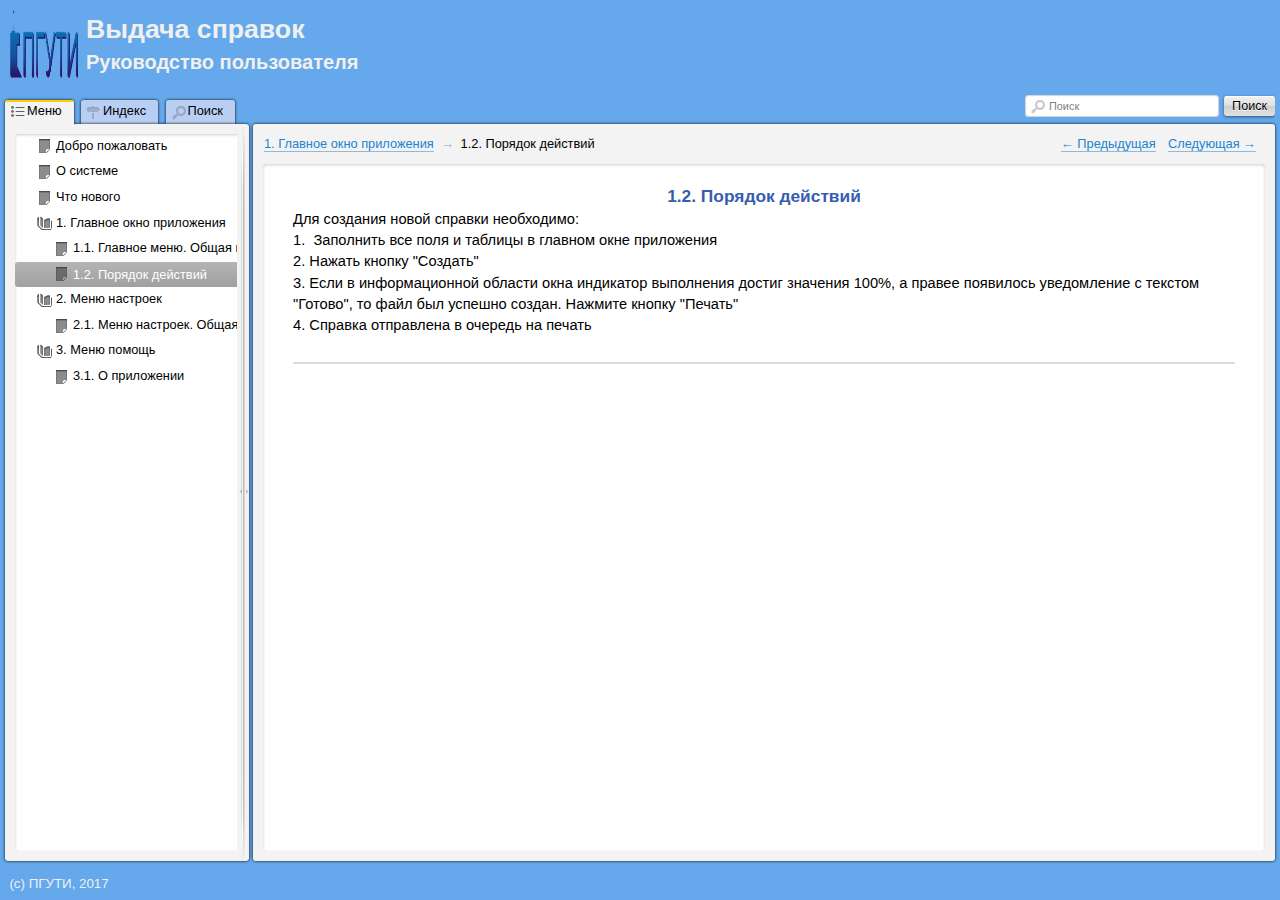
==== commit b83240a9: "Add files via upload" ====
--- a/1_2__poryadok_dejstvij.htm
+++ b/1_2__poryadok_dejstvij.htm
@@ -79,7 +79,7 @@
 <col style="width: 100%;" class="de_col_1_576" />
 <tr style="height: 89px;">
 <td class="de_td_576" style = "padding: 2px; padding-bottom: 1px; border-left-style: none; border-left-width: 0px; border-left-color: #000000; border-right-style: none; border-right-width: 0px; border-right-color: #000000; border-top-style: none; border-top-width: 0px; border-top-color: #000000; border-bottom-style: none; border-bottom-width: 0px; border-bottom-color: #000000;  width: 100%; vertical-align: bottom;" colspan = "1" rowspan = "1" >
-<div class="p" style="text-align: left; direction: ltr; margin-left: 0px; text-indent: 0px;"><img  alt="" style="border: solid 0px;  float: left; " width="68" height="68" class=" de_D457E58A2E" src="drex_header_custom_4.png"/><span style="font-family: &quot;Arial&quot;;font-size: 20pt;color:#f0f0f0;"><strong>Выдача справок</strong></span></div>
+<div class="p" style="text-align: left; direction: ltr; margin-left: 0px; text-indent: 0px;"><img  alt="" style="border: solid 0px;  float: left; " width="68" height="68" class=" de_D457E58A2E" src="drex_header_custom_7.png"/><span style="font-family: &quot;Arial&quot;;font-size: 20pt;color:#f0f0f0;"><strong>Выдача справок</strong></span></div>
 <div class="p" style="text-align: left; direction: ltr; margin-left: 0px; text-indent: 0px;"><span style="font-family: &quot;Arial&quot;;font-size: 18pt;color:#f0f0f0;"><strong><sup>Руководство пользователя</sup></strong></span></div>
 </td></tr></table></div>
                     </td>
@@ -245,7 +245,7 @@
             <tr>
                 <td id="headerSide__nav" class="b-article__headerSide m-article__headerSide__nav">
                     <div id="headerSide__nav__breadCrumbs" class="b-breadCrumbs">
-                        <ul class="b-breadCrumbs__items"><li class="b-breadCrumbs__item"><a href="forma1__obzor.htm" class="b-breadCrumbs__link">1. &#x0424;&#x043E;&#x0440;&#x043C;&#x0430;1. &#x041E;&#x0431;&#x0437;&#x043E;&#x0440;</a></li>
+                        <ul class="b-breadCrumbs__items"><li class="b-breadCrumbs__item"><a href="glavnoe_okno_prilozheniya.htm" class="b-breadCrumbs__link">1. &#x0413;&#x043B;&#x0430;&#x0432;&#x043D;&#x043E;&#x0435; &#x043E;&#x043A;&#x043D;&#x043E; &#x043F;&#x0440;&#x0438;&#x043B;&#x043E;&#x0436;&#x0435;&#x043D;&#x0438;&#x044F;</a></li>
 
 <li class="b-breadCrumbs__item">1.2. &#x041F;&#x043E;&#x0440;&#x044F;&#x0434;&#x043E;&#x043A; &#x0434;&#x0435;&#x0439;&#x0441;&#x0442;&#x0432;&#x0438;&#x0439;</li>
 </ul>                    </div>
@@ -253,8 +253,8 @@
                 <td id="headerSide__buttons" class="b-article__headerSide m-article__headerSide__buttons">
                     <div class="b-controlButtons">
                         <ul class="b-controlButtons__items">
-                            <li class="b-controlButtons__item m-controlButtons__item__prev"><a href="obshchaya_inforatsiya_o_forme1.htm" class="b-controlButtons__link" title="&#x041F;&#x0440;&#x0435;&#x0434;&#x044B;&#x0434;&#x0443;&#x0449;&#x0430;&#x044F;"><span class="b-controlButtons__link_icon"></span><span class="b-controlButtons__link_text">&#xa0;&#x041F;&#x0440;&#x0435;&#x0434;&#x044B;&#x0434;&#x0443;&#x0449;&#x0430;&#x044F;</span></a></li>
-                            <li class="b-controlButtons__item m-controlButtons__item__next"><a href="forma2__obzor.htm" class="b-controlButtons__link" title="&#x0421;&#x043B;&#x0435;&#x0434;&#x0443;&#x044E;&#x0449;&#x0430;&#x044F;"><span class="b-controlButtons__link_text">&#x0421;&#x043B;&#x0435;&#x0434;&#x0443;&#x044E;&#x0449;&#x0430;&#x044F;&#xa0;</span><span class="b-controlButtons__link_icon"></span></a></li>
+                            <li class="b-controlButtons__item m-controlButtons__item__prev"><a href="glavnoe_menyu__obshchaya_inforatsiya.htm" class="b-controlButtons__link" title="&#x041F;&#x0440;&#x0435;&#x0434;&#x044B;&#x0434;&#x0443;&#x0449;&#x0430;&#x044F;"><span class="b-controlButtons__link_icon"></span><span class="b-controlButtons__link_text">&#xa0;&#x041F;&#x0440;&#x0435;&#x0434;&#x044B;&#x0434;&#x0443;&#x0449;&#x0430;&#x044F;</span></a></li>
+                            <li class="b-controlButtons__item m-controlButtons__item__next"><a href="menyu_nastroek.htm" class="b-controlButtons__link" title="&#x0421;&#x043B;&#x0435;&#x0434;&#x0443;&#x044E;&#x0449;&#x0430;&#x044F;"><span class="b-controlButtons__link_text">&#x0421;&#x043B;&#x0435;&#x0434;&#x0443;&#x044E;&#x0449;&#x0430;&#x044F;&#xa0;</span><span class="b-controlButtons__link_icon"></span></a></li>
                                                 </ul>
                     </div>
                 </td>
@@ -283,7 +283,7 @@
                             .addClass("b-article__headerSide m-article__headerSide__buttons")
                             .append(
                                 $("<div></div>").addClass("b-controlButtons")
-                                .html($("<ul></ul>").addClass("b-controlButtons__items").html("    <li class=\"b-controlButtons__item m-controlButtons__item__prev\"><a href=\"obshchaya_inforatsiya_o_forme1.htm\" class=\"b-controlButtons__link\" title=\"&#x041F;&#x0440;&#x0435;&#x0434;&#x044B;&#x0434;&#x0443;&#x0449;&#x0430;&#x044F;\"><span class=\"b-controlButtons__link_icon\"></span><span class=\"b-controlButtons__link_text\">&#xa0;&#x041F;&#x0440;&#x0435;&#x0434;&#x044B;&#x0434;&#x0443;&#x0449;&#x0430;&#x044F;</span></a></li>\n    <li class=\"b-controlButtons__item m-controlButtons__item__next\"><a href=\"forma2__obzor.htm\" class=\"b-controlButtons__link\" title=\"&#x0421;&#x043B;&#x0435;&#x0434;&#x0443;&#x044E;&#x0449;&#x0430;&#x044F;\"><span class=\"b-controlButtons__link_text\">&#x0421;&#x043B;&#x0435;&#x0434;&#x0443;&#x044E;&#x0449;&#x0430;&#x044F;&#xa0;</span><span class=\"b-controlButtons__link_icon\"></span></a></li>\n"))
+                                .html($("<ul></ul>").addClass("b-controlButtons__items").html("    <li class=\"b-controlButtons__item m-controlButtons__item__prev\"><a href=\"glavnoe_menyu__obshchaya_inforatsiya.htm\" class=\"b-controlButtons__link\" title=\"&#x041F;&#x0440;&#x0435;&#x0434;&#x044B;&#x0434;&#x0443;&#x0449;&#x0430;&#x044F;\"><span class=\"b-controlButtons__link_icon\"></span><span class=\"b-controlButtons__link_text\">&#xa0;&#x041F;&#x0440;&#x0435;&#x0434;&#x044B;&#x0434;&#x0443;&#x0449;&#x0430;&#x044F;</span></a></li>\n    <li class=\"b-controlButtons__item m-controlButtons__item__next\"><a href=\"menyu_nastroek.htm\" class=\"b-controlButtons__link\" title=\"&#x0421;&#x043B;&#x0435;&#x0434;&#x0443;&#x044E;&#x0449;&#x0430;&#x044F;\"><span class=\"b-controlButtons__link_text\">&#x0421;&#x043B;&#x0435;&#x0434;&#x0443;&#x044E;&#x0449;&#x0430;&#x044F;&#xa0;</span><span class=\"b-controlButtons__link_icon\"></span></a></li>\n"))
                             )
                         )
                     )
@@ -334,17 +334,17 @@
     </noscript>
                 <div class="description_on_page"><div class="p" style="text-align: center; direction: ltr; margin-left: 0px; text-indent: 0px;"><div class="ic"><h1><strong>1.2. Порядок действий</strong></h1></div></div>
 <div class="p" style="text-align: left; direction: ltr; margin-left: 0px; text-indent: 0px;">Для создания новой справки необходимо:</div>
-<ul class="de_list"><li class="list-element list-counter-1" style="color:#000000;font-size:11pt;font-family:&quot;Arial&quot;; direction: ltr; counter-reset: list-counter-1;">
-<div class="p" style="text-align: left; direction: ltr; margin-left: 0px; text-indent: 0px;"><div class="list-marker" style="color:#000000;font-size:11pt;font-family:&quot;Arial&quot;; display: inline-block; direction: ltr;"></div>&#160;Заполнить все поля и таблицы в первом окне приложения.</div>
-</li><li class="list-element list-counter-1" style="color:#000000;font-size:11pt;font-family:&quot;Arial&quot;; direction: ltr; ">
+<ul class="de_list"><li class="list-element list-counter-3" style="color:#000000;font-size:11pt;font-family:&quot;Arial&quot;; direction: ltr; counter-reset: list-counter-3;">
+<div class="p" style="text-align: left; direction: ltr; margin-left: 0px; text-indent: 0px;"><div class="list-marker" style="color:#000000;font-size:11pt;font-family:&quot;Arial&quot;; display: inline-block; direction: ltr;"></div>&#160;Заполнить все поля и таблицы в главном окне приложения</div>
+</li><li class="list-element list-counter-3" style="color:#000000;font-size:11pt;font-family:&quot;Arial&quot;; direction: ltr; ">
 <div class="p" style="text-align: left; direction: ltr; margin-left: 0px; text-indent: 0px;"><div class="list-marker" style="color:#000000;font-size:11pt;font-family:&quot;Arial&quot;; display: inline-block; direction: ltr;"></div>Нажать кнопку &quot;Создать&quot;</div>
-</li><li class="list-element list-counter-1" style="color:#000000;font-size:11pt;font-family:&quot;Arial&quot;; direction: ltr; ">
-<div class="p" style="text-align: left; direction: ltr; margin-left: 0px; text-indent: 0px;"><div class="list-marker" style="color:#000000;font-size:11pt;font-family:&quot;Arial&quot;; display: inline-block; direction: ltr;"></div>Если в информационной области окна прогрессбар достиг значения 100%, а правее появилось уведомление с текстом &quot;Готово&quot;, то файл был успешно создан. Нажмите кнопку &quot;Печать&quot;.</div>
-</li><li class="list-element list-counter-1" style="color:#000000;font-size:11pt;font-family:&quot;Arial&quot;; direction: ltr; ">
-<div class="p" style="text-align: left; direction: ltr; margin-left: 0px; text-indent: 0px;"><div class="list-marker" style="color:#000000;font-size:11pt;font-family:&quot;Arial&quot;; display: inline-block; direction: ltr;"></div>Справка отправлена на очередь печати.</div>
+</li><li class="list-element list-counter-3" style="color:#000000;font-size:11pt;font-family:&quot;Arial&quot;; direction: ltr; ">
+<div class="p" style="text-align: left; direction: ltr; margin-left: 0px; text-indent: 0px;"><div class="list-marker" style="color:#000000;font-size:11pt;font-family:&quot;Arial&quot;; display: inline-block; direction: ltr;"></div>Если в информационной области окна индикатор выполнения достиг значения 100%, а правее появилось уведомление с текстом &quot;Готово&quot;, то файл был успешно создан. Нажмите кнопку &quot;Печать&quot;</div>
+</li><li class="list-element list-counter-3" style="color:#000000;font-size:11pt;font-family:&quot;Arial&quot;; direction: ltr; ">
+<div class="p" style="text-align: left; direction: ltr; margin-left: 0px; text-indent: 0px;"><div class="list-marker" style="color:#000000;font-size:11pt;font-family:&quot;Arial&quot;; display: inline-block; direction: ltr;"></div>Справка отправлена в очередь на печать</div>
 </li></ul></div>                                    			
-                			                <h6 class="b-article__generatorCopyright">
+                			                <h6 class="b-article__generatorCopyright">
                 </h6>
-                </div>
+</div>
 </body>
 </html>
--- a/de_style.css
+++ b/de_style.css
@@ -76,6 +76,21 @@
 img.de_D457E58A2E
 {
 margin-top: 0px; margin-right: 8px; margin-bottom: 8px; margin-left: 8px;}
+span.de_2B94C39861
+{
+	color:#0000ff;
+	text-decoration:underline;
+}
+span.de_51752156DC
+{
+	color:#000000;
+}
+span.de_7ECBECEBE5
+{
+	font-family: "Times New Roman";
+	font-size: 12pt;
+	color:#000000;
+}
 .list-element {
 	list-style-type: none;
 }
@@ -104,7 +119,7 @@
 	text-align: left;
 	padding: 0;
 	margin: 0;
-	content: '' counter(list-counter-1, decimal) '.\00a0';
+	content: '' counter(list-counter-1, disc) '\00a0';
 	counter-increment: list-counter-1;
 }
 .list-counter-1 > div > div[class='list-marker-chm'] {
@@ -133,3 +148,75 @@
 	margin: 0;
 	*display: inline;
 }
+.list-counter-3 > div > * {
+	text-indent: 0px;}
+.list-counter-3 > div > div[class='list-marker']:before {
+	display: inline-block;
+	text-align: left;
+	padding: 0;
+	margin: 0;
+	content: '' counter(list-counter-3, decimal) '.\00a0';
+	counter-increment: list-counter-3;
+}
+.list-counter-3 > div > div[class='list-marker-chm'] {
+	display: inline-block;
+	text-align: left;
+	zoom: 1;
+	padding: 0;
+	margin: 0;
+	*display: inline;
+}
+.list-counter-4 > div > * {
+	text-indent: 0px;}
+.list-counter-4 > div > div[class='list-marker']:before {
+	display: inline-block;
+	text-align: left;
+	padding: 0;
+	margin: 0;
+	content: '' counter(list-counter-4, disc) '\00a0';
+	counter-increment: list-counter-4;
+}
+.list-counter-4 > div > div[class='list-marker-chm'] {
+	display: inline-block;
+	text-align: left;
+	zoom: 1;
+	padding: 0;
+	margin: 0;
+	*display: inline;
+}
+.list-counter-5 > div > * {
+	text-indent: 0px;}
+.list-counter-5 > div > div[class='list-marker']:before {
+	display: inline-block;
+	text-align: left;
+	padding: 0;
+	margin: 0;
+	content: '' counter(list-counter-5, disc) '\00a0';
+	counter-increment: list-counter-5;
+}
+.list-counter-5 > div > div[class='list-marker-chm'] {
+	display: inline-block;
+	text-align: left;
+	zoom: 1;
+	padding: 0;
+	margin: 0;
+	*display: inline;
+}
+.list-counter-6 > div > * {
+	text-indent: 0px;}
+.list-counter-6 > div > div[class='list-marker']:before {
+	display: inline-block;
+	text-align: left;
+	padding: 0;
+	margin: 0;
+	content: '' counter(list-counter-6, disc) '\00a0';
+	counter-increment: list-counter-6;
+}
+.list-counter-6 > div > div[class='list-marker-chm'] {
+	display: inline-block;
+	text-align: left;
+	zoom: 1;
+	padding: 0;
+	margin: 0;
+	*display: inline;
+}
